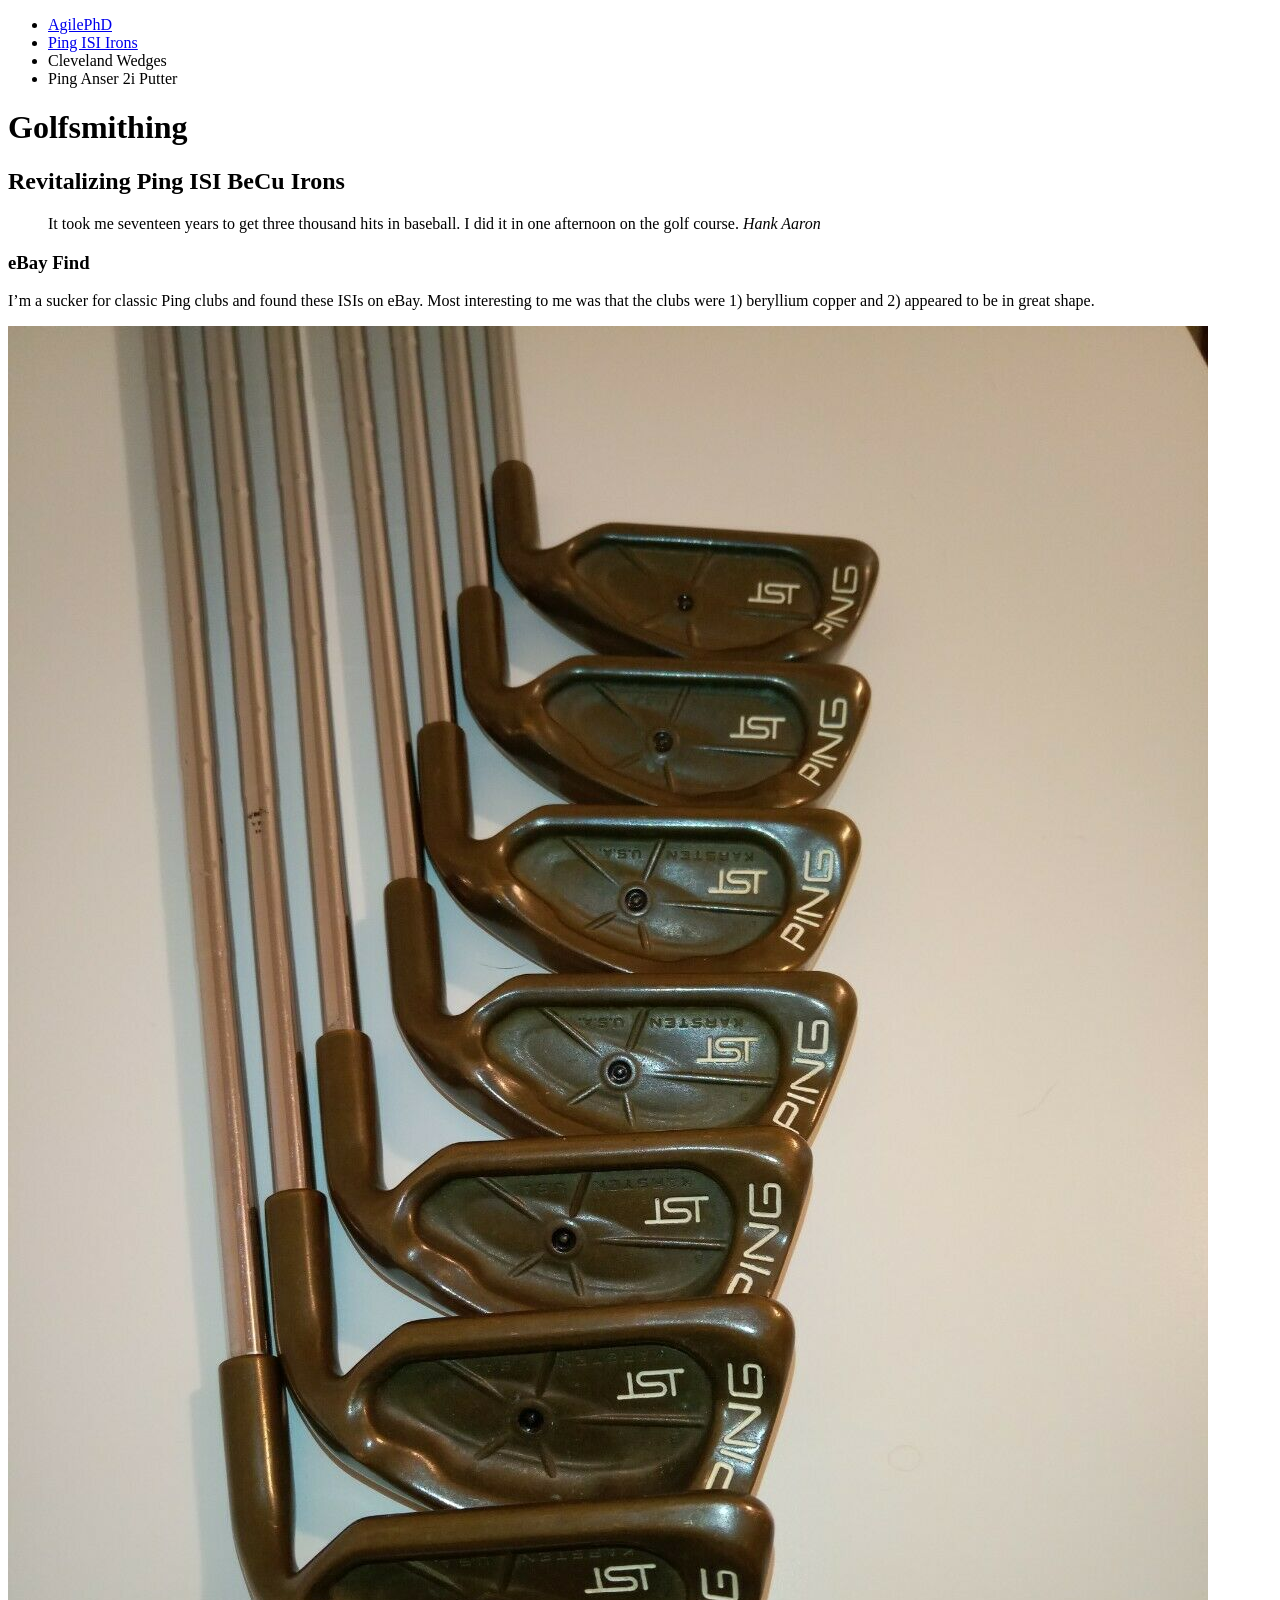
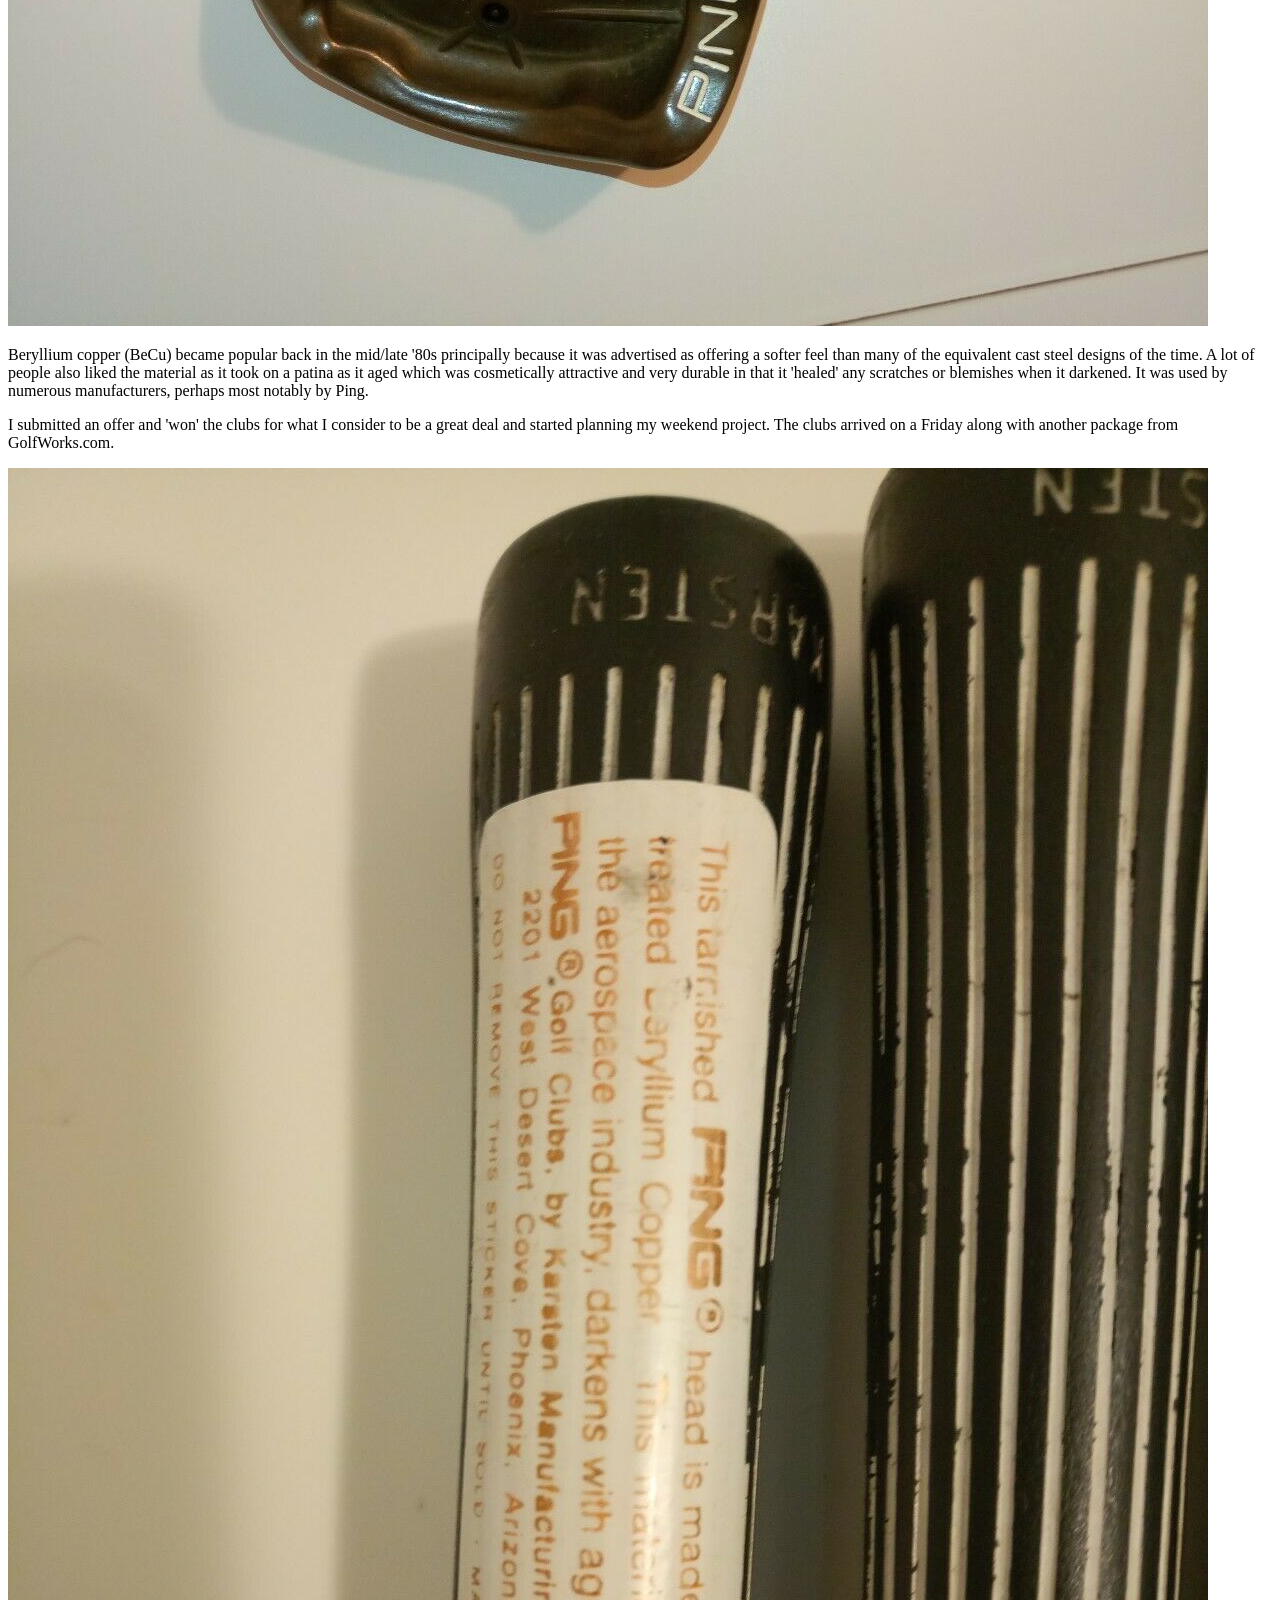
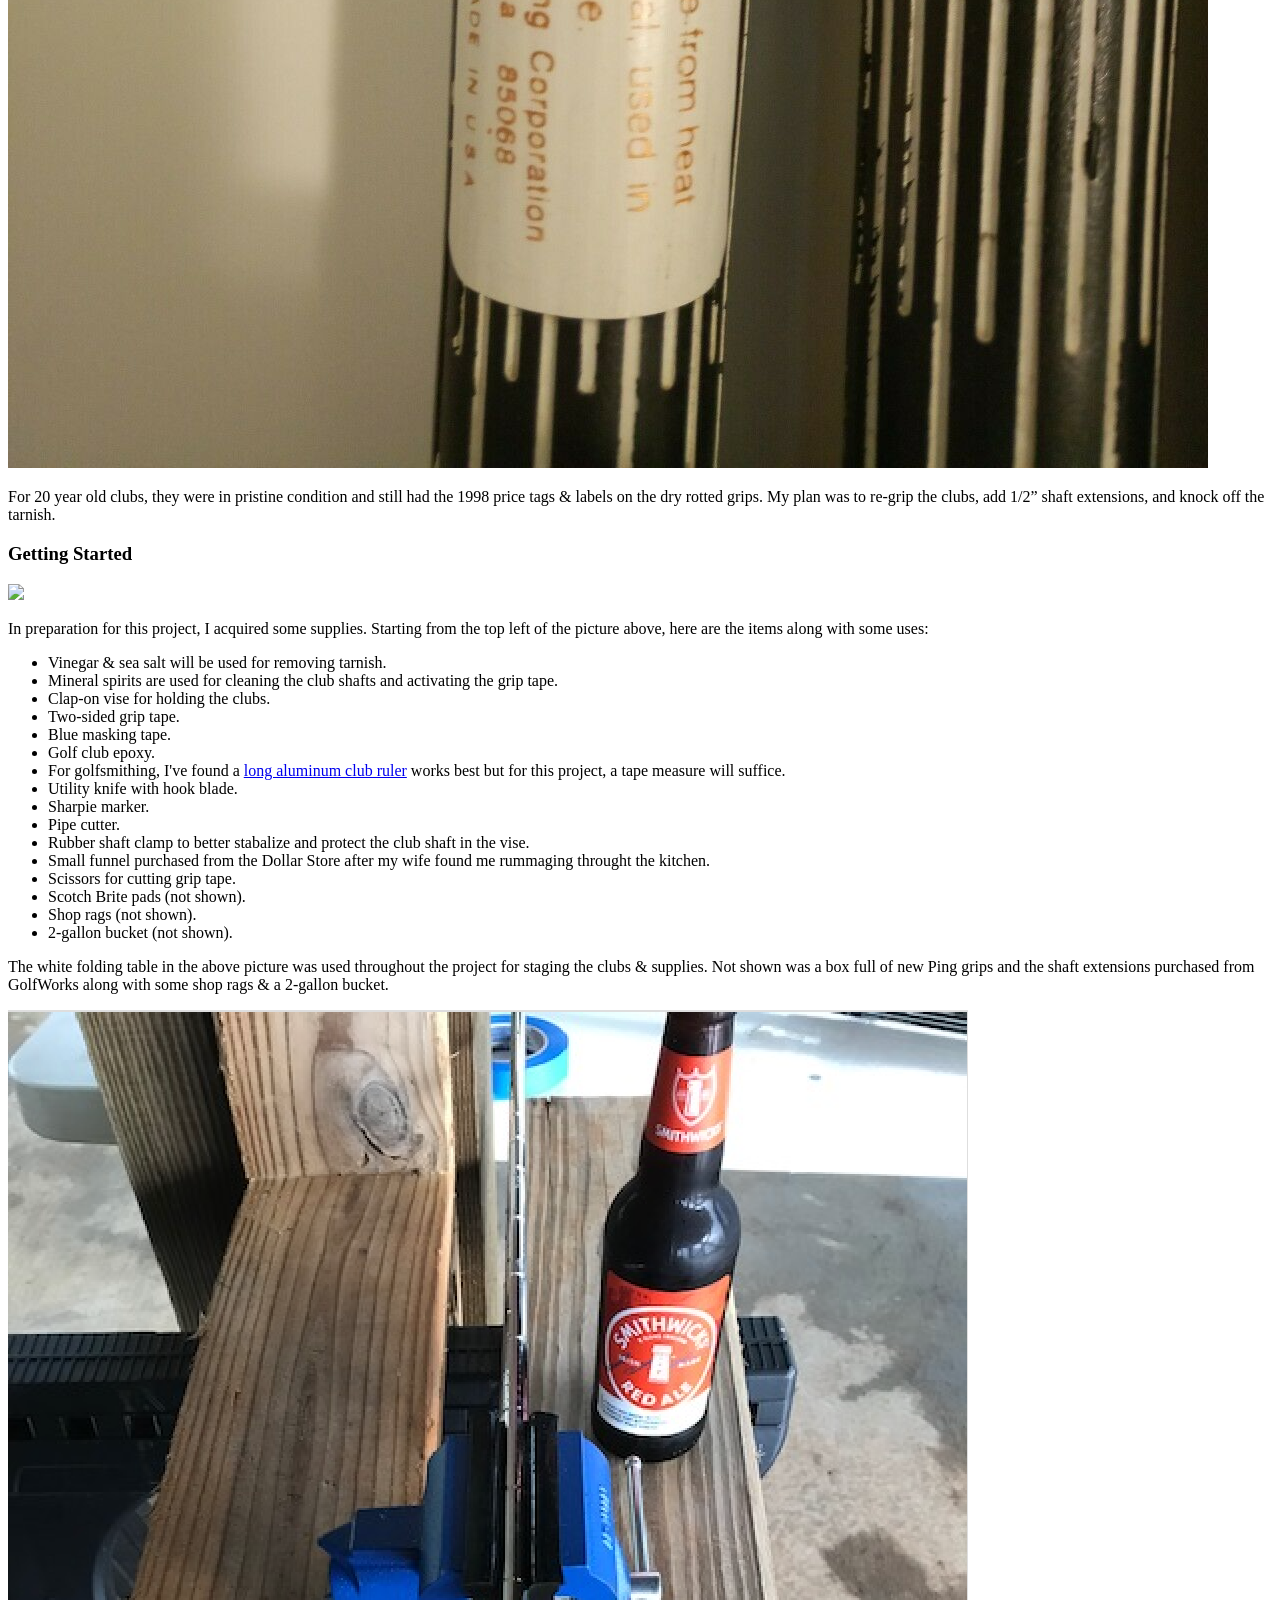
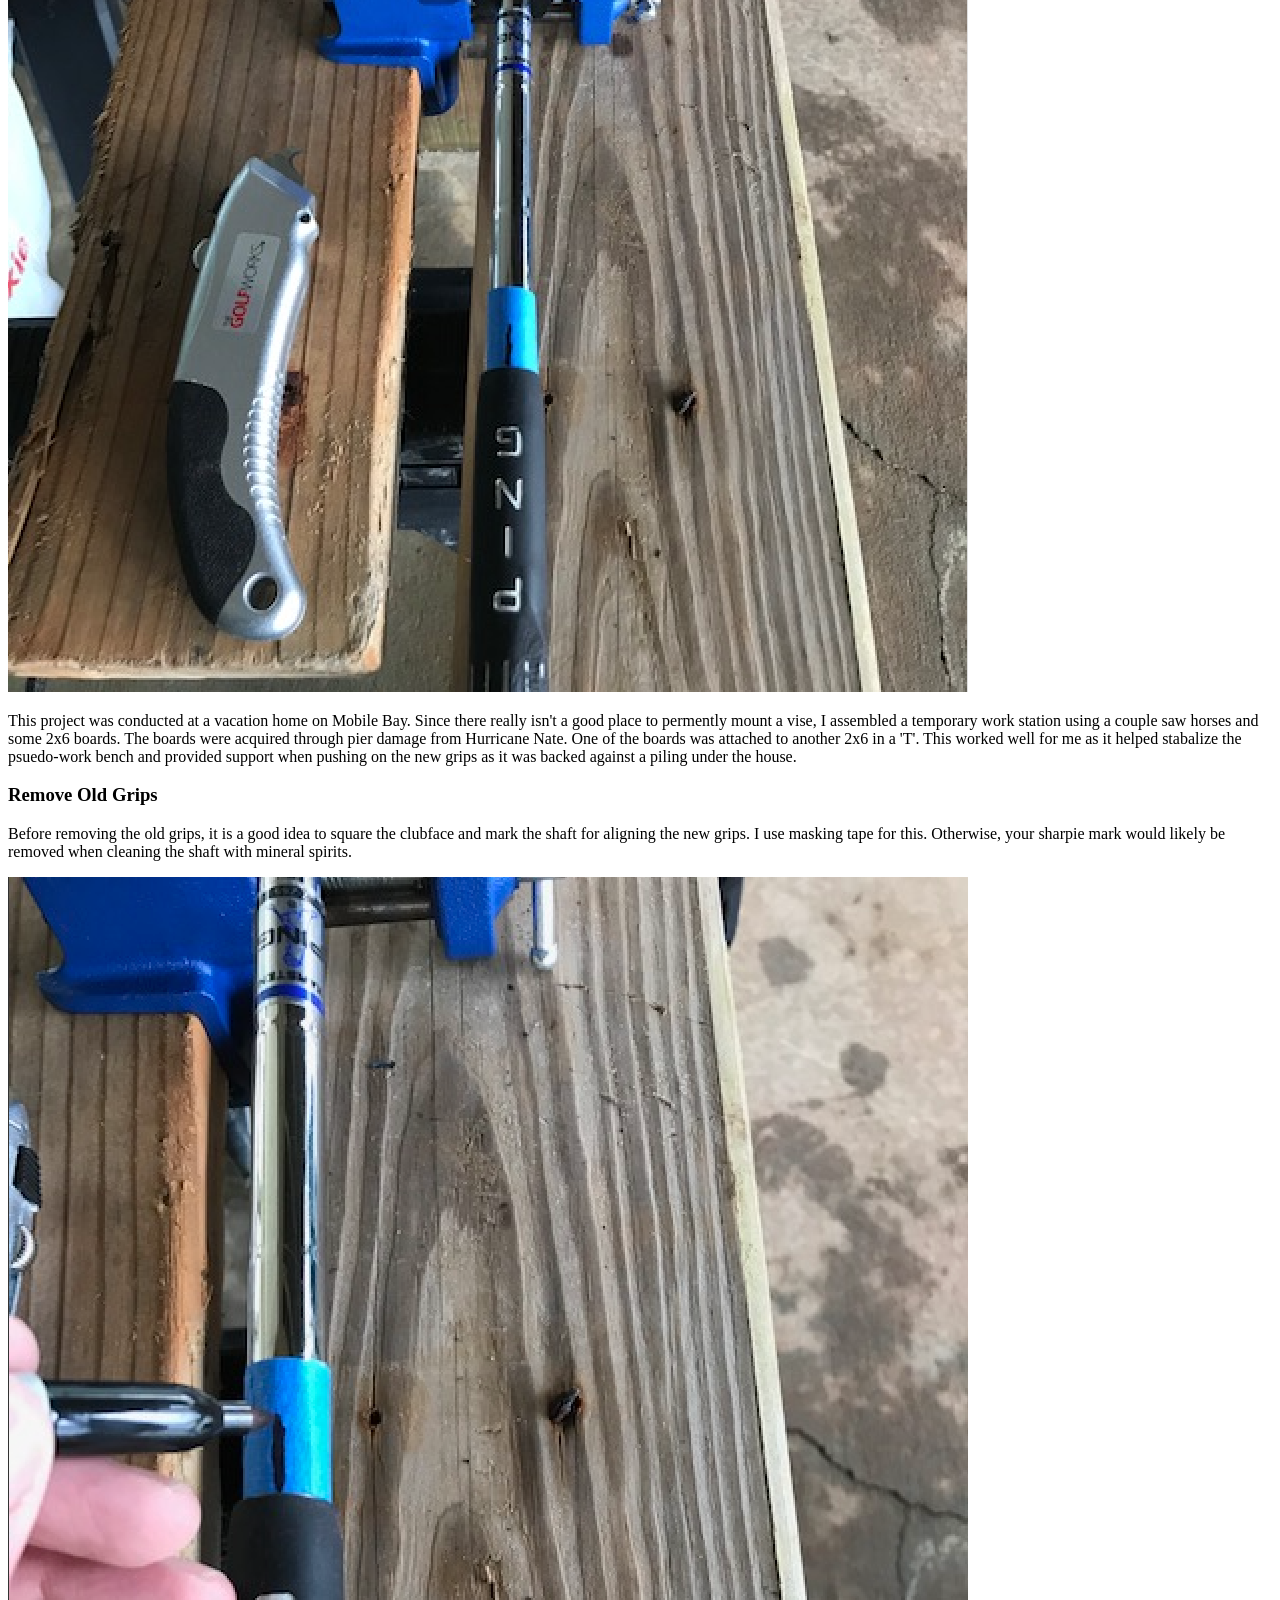
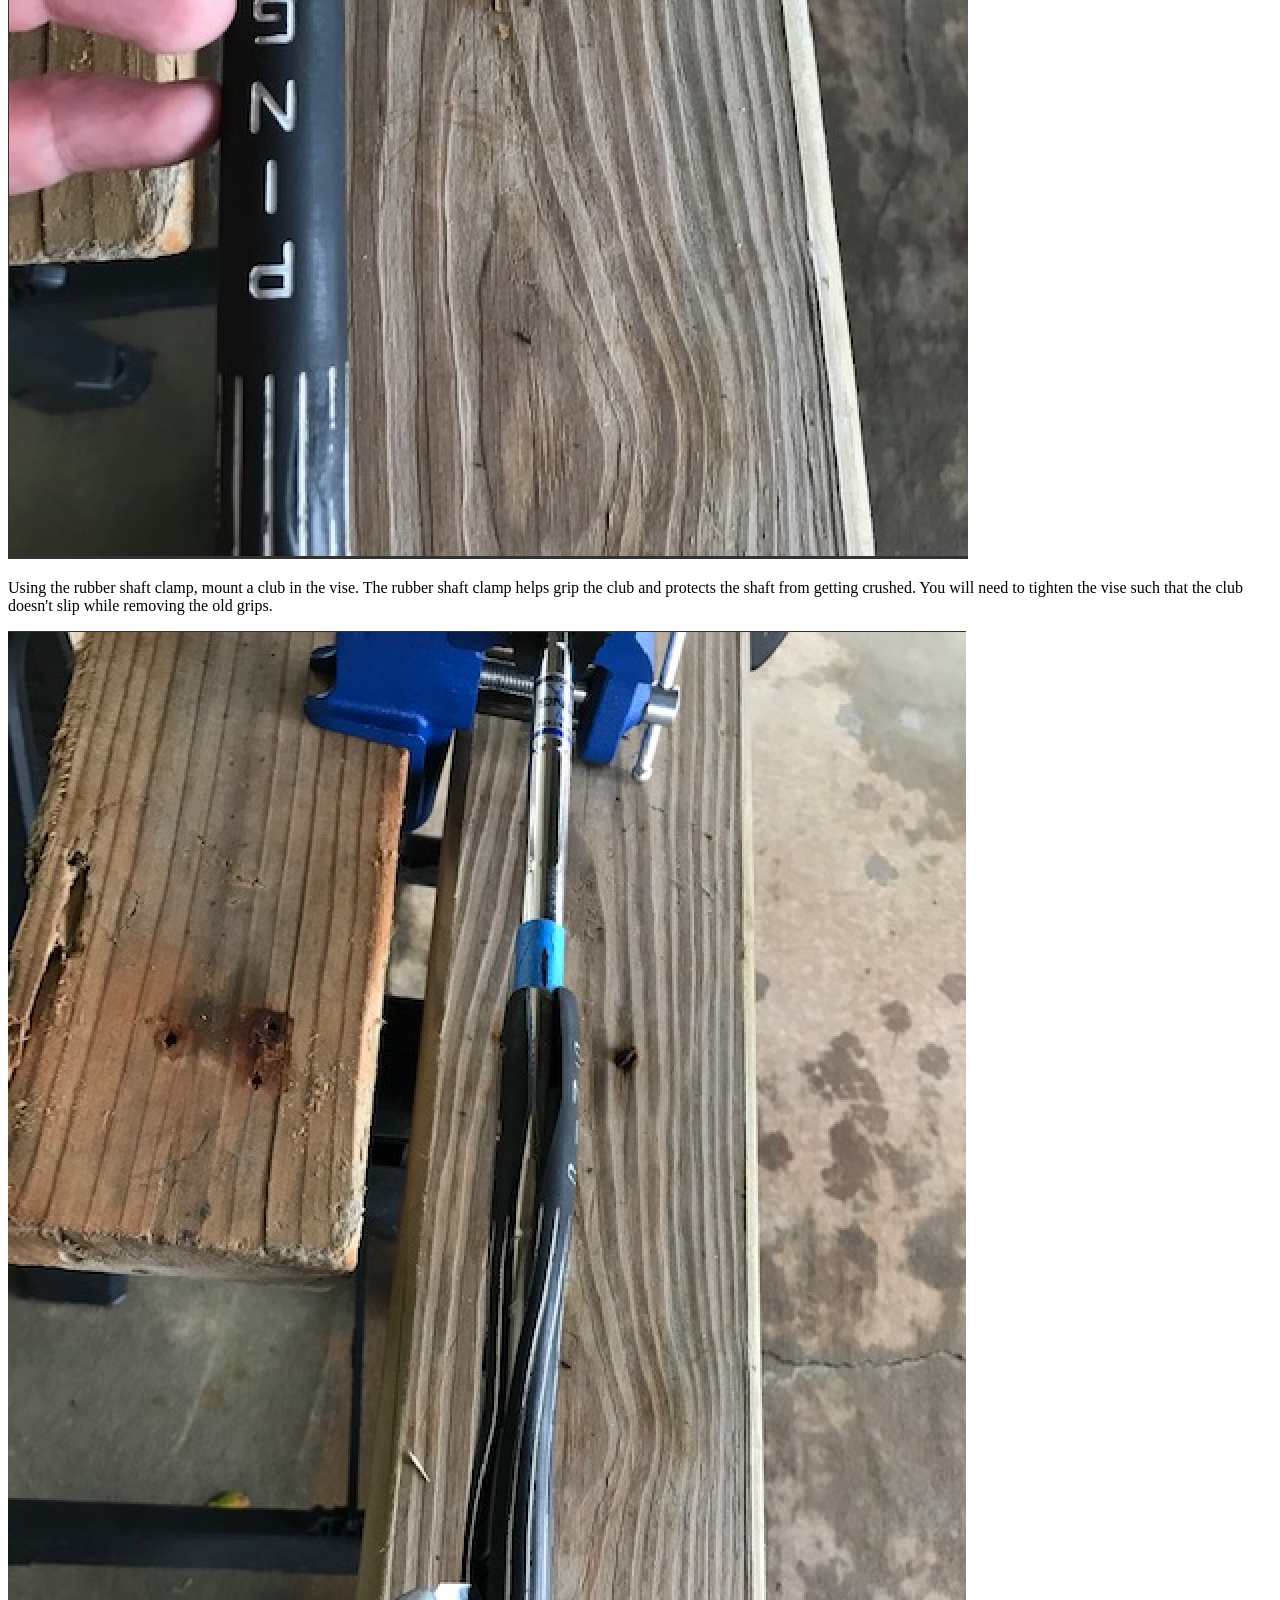
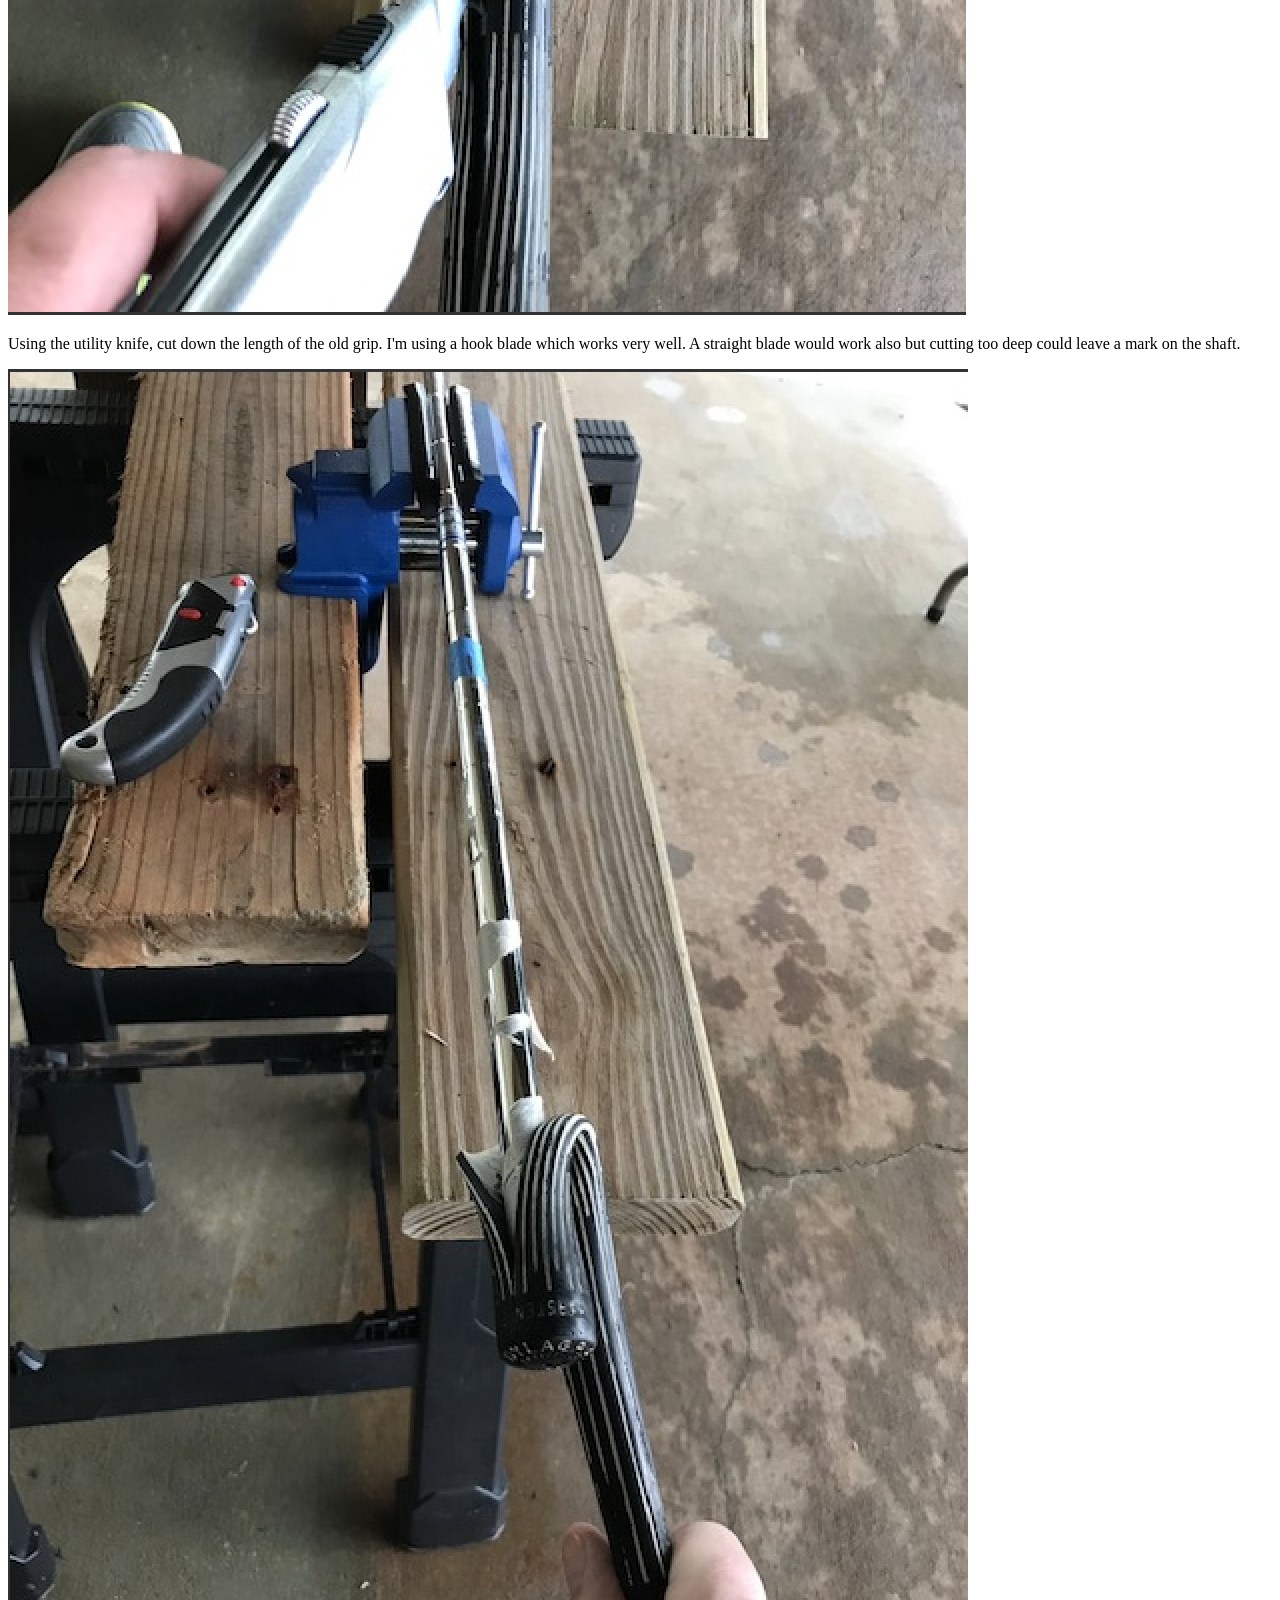
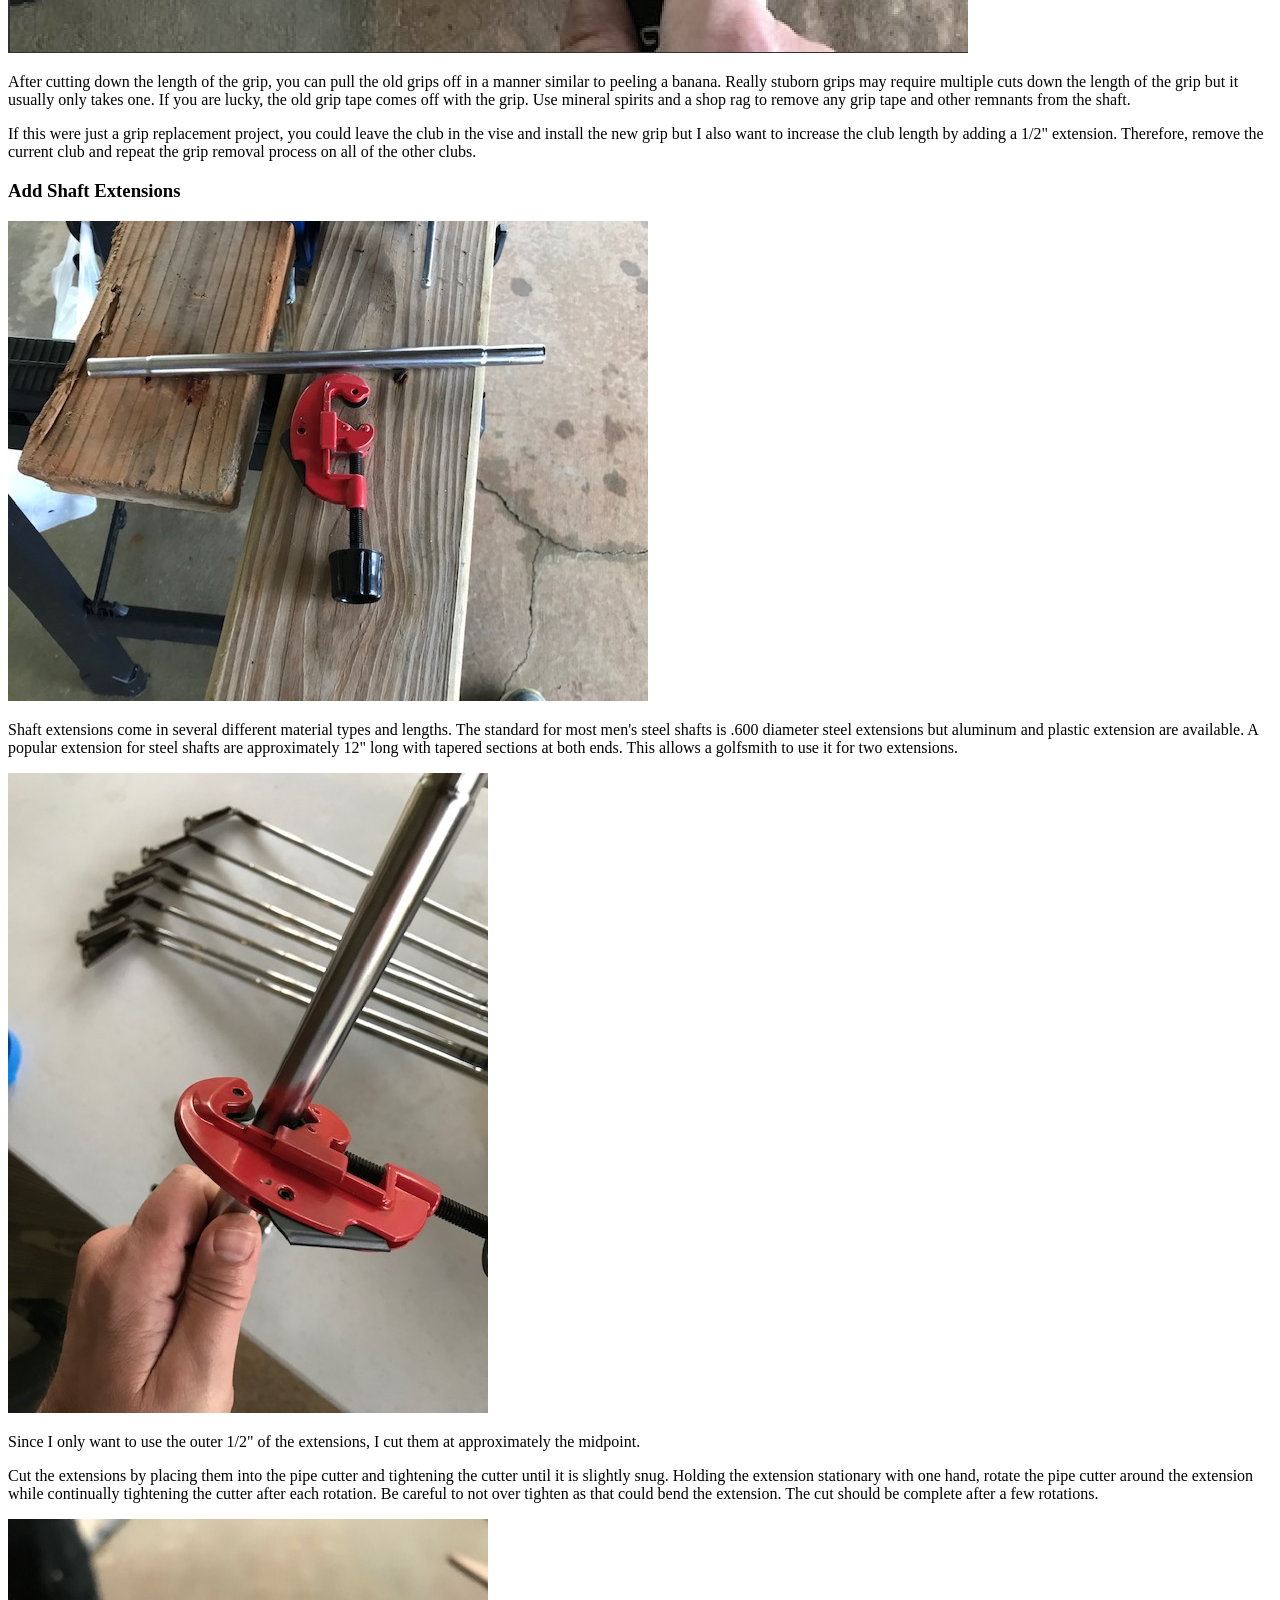
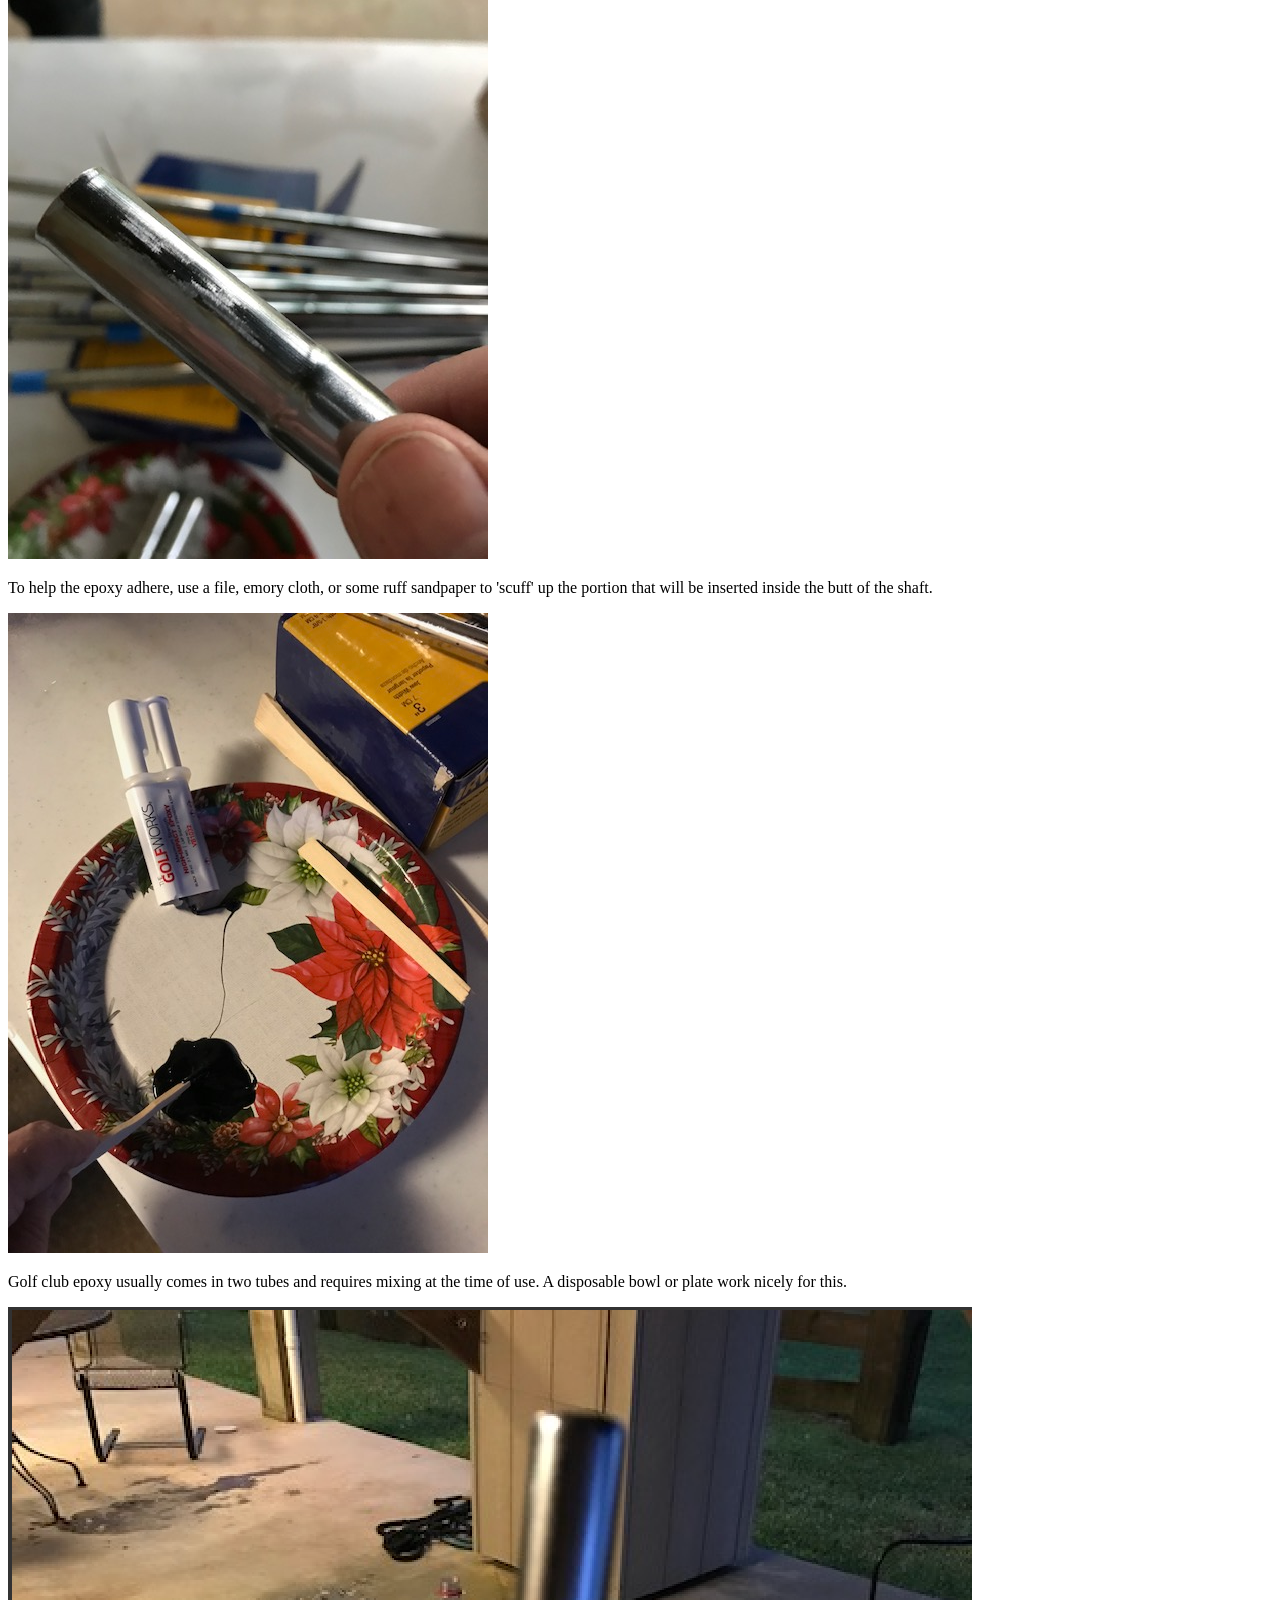
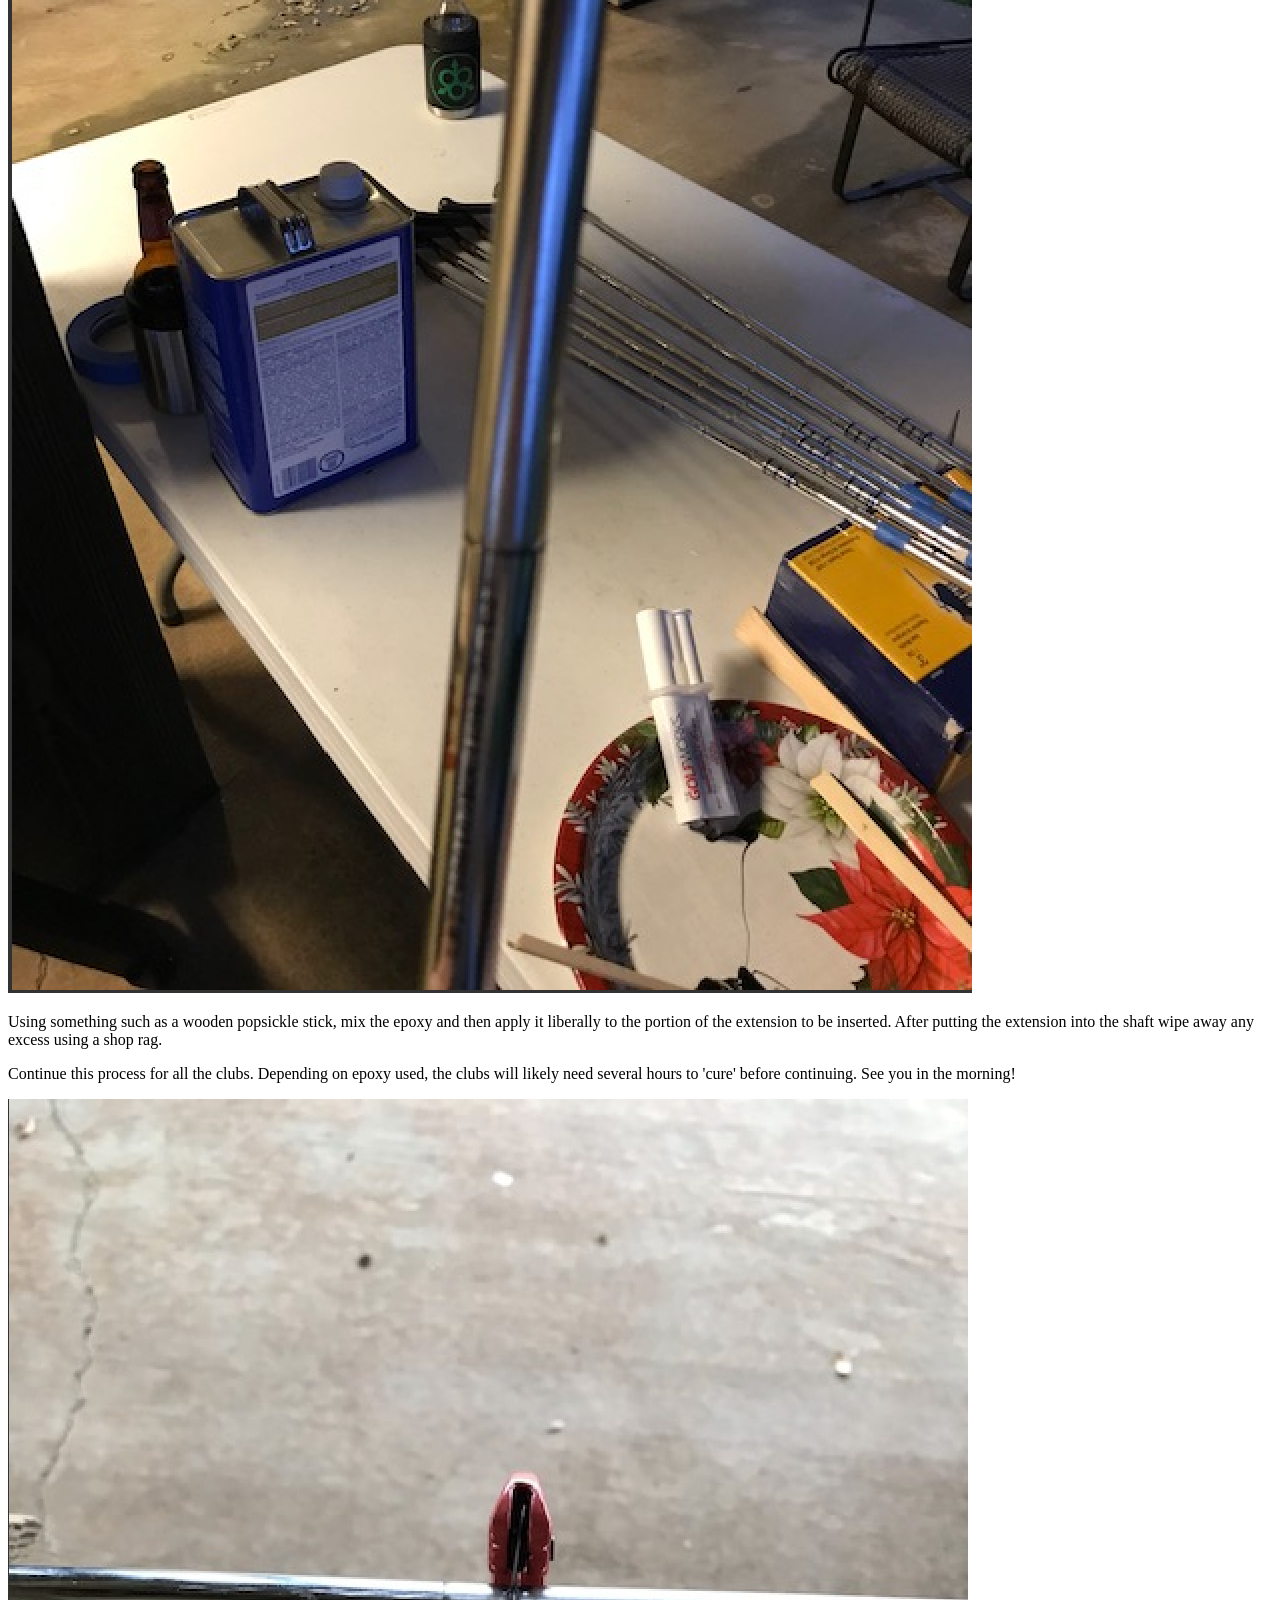
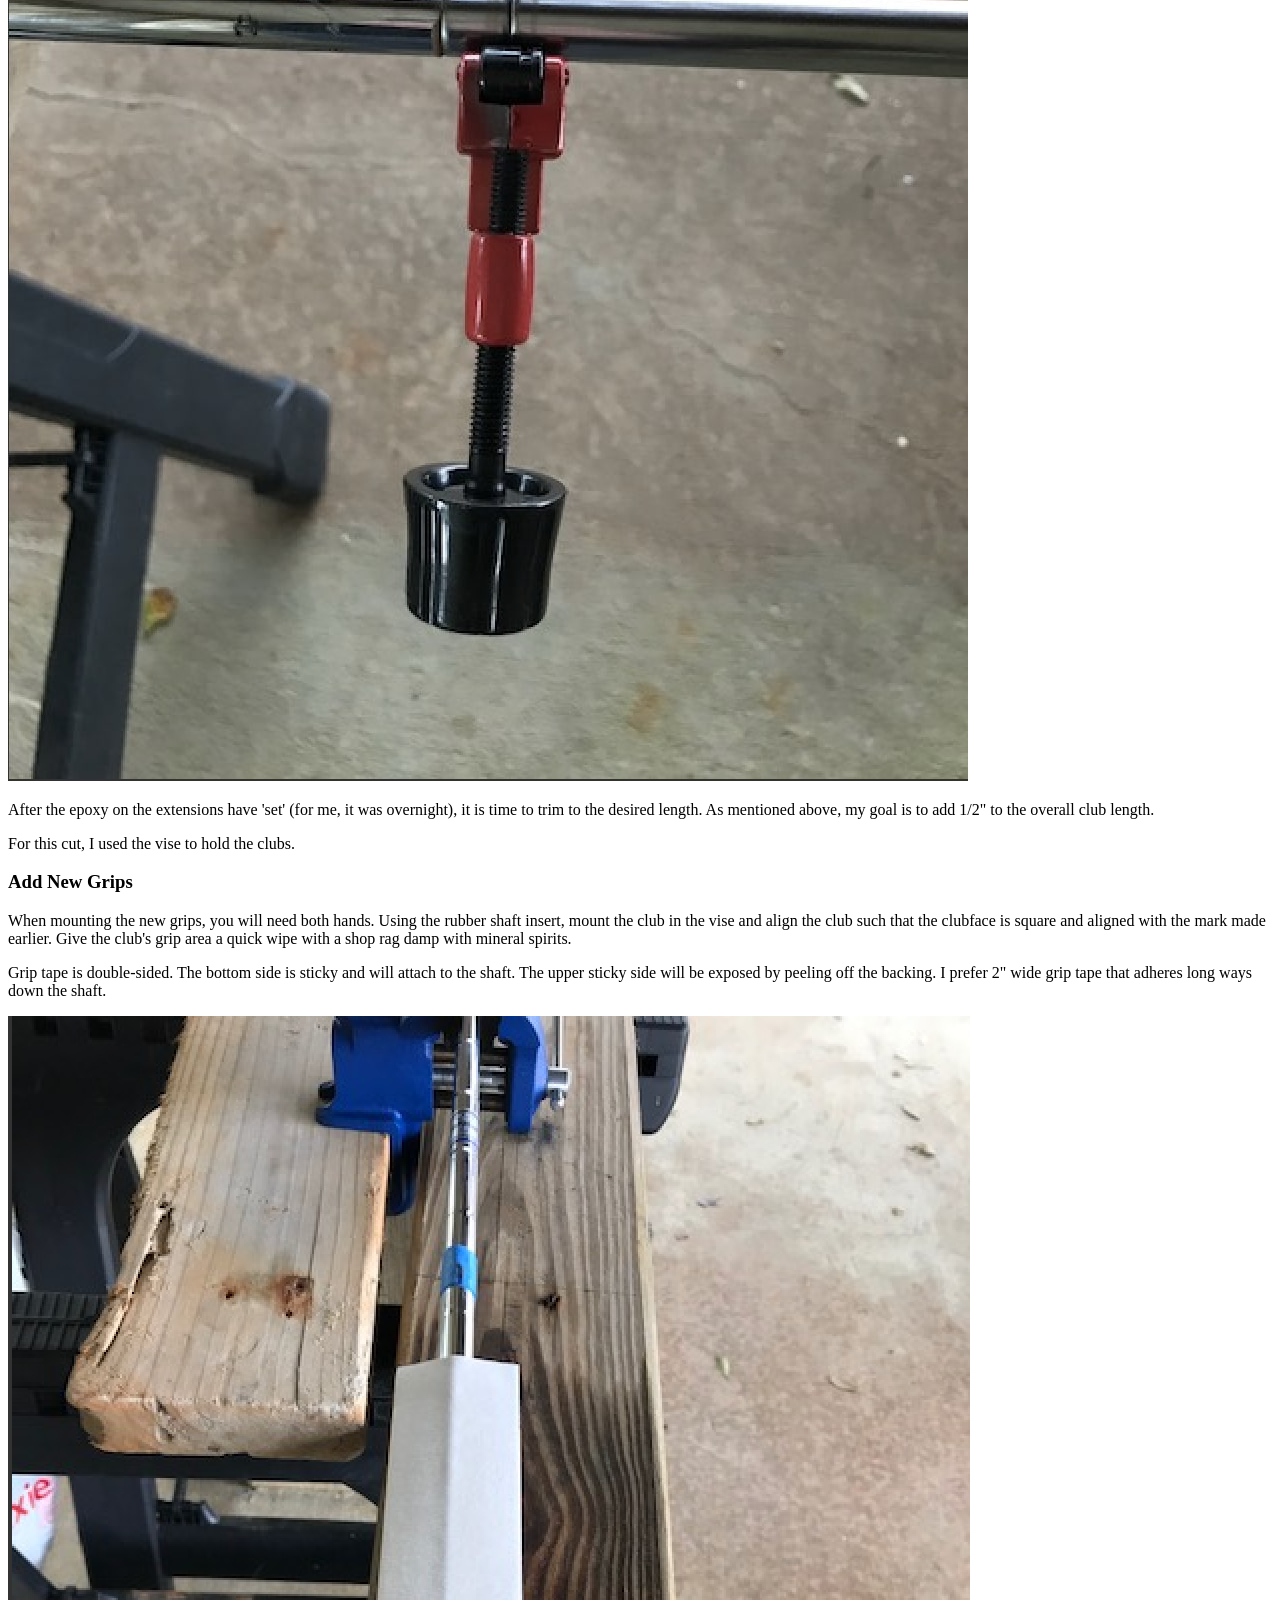
==== golfsmithing.html @ 1daeda94 "first commit" ====
<!doctype html>
<html class="no-js" lang="en">
  <head>
    <meta charset="utf-8" />
    <meta name="viewport" content="width=device-width, initial-scale=1.0" />
    <meta name="description" content="Tutorial about extending golf shaft length and regripping.">
    <meta name="keywords" content="classic Pings, Ping ISI, Ping BeCu, golfsmithing, regripping, golf shaft extension">
    <title>AgilePhD | Golfsmithing</title>
    <link rel="stylesheet" href="styles/main.css">
    <link rel="stylesheet" href="http://dhbhdrzi4tiry.cloudfront.net/cdn/sites/foundation.min.css">
  </head>
  <body>

    <!-- Start Top Bar -->
    <div class="top-bar">
      <div class="top-bar-left">
        <ul class="menu">
          <li class="menu-text"><a href="index.html">AgilePhD</a></li>
          <li><a href="#">Ping ISI Irons</a></li>
          <li><a data-open="soonModal">Cleveland Wedges</a></li>
          <li><a data-open="soonModal">Ping Anser 2i Putter</a></li>
        </ul>
      </div>
    </div>
    <!-- End Top Bar -->

    <div class="callout large primary">
      <div class="row column text-center">
        <h1>Golfsmithing</h1>
        <h2 class="subheader">Revitalizing Ping ISI BeCu Irons</h2>
      </div>
    </div>

    <div class="row medium-8 large-7 columns">
      <blockquote>
        It took me seventeen years to get three thousand hits
        in baseball. I did it in one afternoon on the golf course.
        <cite>Hank Aaron</cite>
      </blockquote>
    </div>

    <!-- We can now combine rows and columns when there's only one column in that row -->
    <div class="row medium-8 large-7 columns">
      <div class="blog-post">
        <h3>eBay Find</h3>
        <p>
          I’m a sucker for classic Ping clubs and found these ISIs on eBay.
          Most interesting to me was that the clubs were 1) beryllium copper
          and 2) appeared to be in great shape.
        </p>
        <img class="thumbnail" src="images/golf_8000.jpg" >
        <p>
          Beryllium copper (BeCu) became popular back in the mid/late '80s principally because
          it was advertised as offering a softer feel than many of the
          equivalent cast steel designs of the time. A lot of people also
          liked the material as it took on a patina as it aged which was
          cosmetically attractive and very durable in that it 'healed' any
          scratches or blemishes when it darkened. It was used by numerous
          manufacturers, perhaps most notably by Ping.
        </p>
        <p>
          I submitted an offer and 'won' the clubs for what I consider to be a great deal and started
          planning my weekend project.  The clubs arrived on a Friday along
          with another package from GolfWorks.com.
        </p>
        <img class="thumbnail" src="images/golf_8001.jpg" >
        <p>
          For 20 year old clubs, they were in pristine condition and still had
          the 1998 price tags & labels on the dry rotted grips. My plan was to
          re-grip the clubs, add 1/2” shaft extensions, and knock off the tarnish.
        </p>
        <!-- <div class="callout">
          <ul class="menu simple">
            <li><a href="#">Author: Mike Mikers</a></li>
            <li><a href="#">Comments: 3</a></li>
          </ul>
        </div> -->
      </div>

      <div class="blog-post">
        <h3>Getting Started</h3>
        <img class="thumbnail" src="images/golf_8233.png" >
        <p>In preparation for this project, I acquired some supplies.
          Starting from the top left of the picture above, here are the items
          along with some uses:
          <ul>
            <li>Vinegar & sea salt will be used for removing tarnish. </li>
            <li>Mineral spirits are used for cleaning the club shafts and activating the grip tape.</li>
            <li>Clap-on vise for holding the clubs.</li>
            <li>Two-sided grip tape.</li>
            <li>Blue masking tape.</li>
            <li>Golf club epoxy.</li>
            <li>For golfsmithing, I've found a <a href="https://www.golfworks.com/the-golfworks-48-aluminum-golf-club-ruler/p/rul48/">long aluminum club ruler</a>
            works best but for this project, a tape measure will suffice.</li>
            <li>Utility knife with hook blade.</li>
            <li>Sharpie marker.</li>
            <li>Pipe cutter.</li>
            <li>Rubber shaft clamp to better stabalize and protect the club shaft in the vise.</li>
            <li>Small funnel purchased from the Dollar Store after my wife found me rummaging throught the kitchen.</li>
            <li>Scissors for cutting grip tape.</li>
            <li>Scotch Brite pads (not shown).</li>
            <li>Shop rags (not shown).</li>
            <li>2-gallon bucket (not shown).</li>
          </ul>
        </p>
        <p>
          The white folding table in the above picture was used throughout the project
          for staging the clubs & supplies.  Not shown was
          a box full of new Ping grips and the shaft extensions purchased from GolfWorks
          along with some shop rags & a 2-gallon bucket.
        </p>
        <img class="thumbnail" src="images/golf_8171.png" >
        <p>
          This project was conducted at a vacation home on Mobile Bay.
          Since there really isn't a good place to permently mount a vise,
          I assembled a temporary work station using a couple saw horses and some 2x6 boards.
          The boards were acquired through pier damage from Hurricane Nate.
          One of the boards was attached to another 2x6 in a 'T'.  This worked well
          for me as it helped stabalize the psuedo-work bench and provided support
          when pushing on the new grips as it was backed against a piling under the house.
        </p>
      </div>

      <div class="blog-post">
        <h3>Remove Old Grips</h3>
        <p>
          Before removing the old grips, it is a good idea to square the clubface and mark the shaft
          for aligning the new grips.  I use masking tape for this.  Otherwise,
          your sharpie mark would likely be removed when cleaning the shaft
          with mineral spirits.
        </p>
        <img class="thumbnail" src="images/golf_8174.png" >
        <p>
          Using the rubber shaft clamp, mount a club in the vise.  The rubber shaft clamp
          helps grip the club and protects the shaft from getting crushed.  You will
          need to tighten the vise such that the club doesn't slip while removing the old grips.
        </p>
        <img class="thumbnail" src="images/golf_8175.png" >
        <p>
          Using the utility knife, cut down the length of the old grip.  I'm using a
          hook blade which works very well. A straight blade would work also but cutting
          too deep could leave a mark on the shaft.
        </p>
        <img class="thumbnail" src="images/golf_8177.jpg" >
        <p>
          After cutting down the length of the grip, you can pull the old grips off in a
          manner similar to peeling a banana.  Really stuborn grips may require multiple
          cuts down the length of the grip but it usually only takes one.  If you are lucky,
          the old grip tape comes off with the grip.  Use mineral spirits and a shop rag
          to remove any grip tape and other remnants from the shaft.
        </p>
        <p>
          If this were just a grip replacement project, you could leave the club in the vise
          and install the new grip but I also want to increase the club length by adding a
          1/2" extension.  Therefore, remove the current club and repeat the grip removal
          process on all of the other clubs.
        </p>
      </div>

      <div class="blog-post">
        <h3>Add Shaft Extensions</h3>
        <img class="thumbnail" src="images/golf_8181.jpg" >
        <p>
          Shaft extensions come in several different material types and lengths.
          The standard for most men's steel shafts is .600 diameter steel extensions but
          aluminum and plastic extension are available.  A popular
          extension for steel shafts are approximately 12" long with tapered sections at both
          ends.  This allows a golfsmith to use it for two extensions.
        </p>
        <img class="thumbnail" src="images/golf_8182.jpg" >
        <p>
          Since I only want to use the outer 1/2" of the extensions, I cut them at
          approximately the midpoint.
        </p>
        <p>
          Cut the extensions by placing them into the pipe cutter and tightening
          the cutter until it is slightly snug.  Holding the extension stationary
          with one hand, rotate the pipe cutter around the extension while continually
          tightening the cutter after each rotation.  Be careful to not over tighten
          as that could bend the extension.  The cut should be complete after a few
          rotations.
        </p>
        <img class="thumbnail" src="images/golf_8184.jpg" >
        <p>
          To help the epoxy adhere, use a file, emory cloth, or
          some ruff sandpaper to 'scuff' up the portion that will be inserted inside
          the butt of the shaft.
        </p>
        <img class="thumbnail" src="images/golf_8187.jpg" >
        <p>
          Golf club epoxy usually comes in two tubes and requires mixing at the time
          of use.  A disposable bowl or plate work nicely for this.
        </p>
        <img class="thumbnail" src="images/golf_8189.png" >
        <p>
          Using something such as a wooden popsickle stick, mix the epoxy and then
          apply it liberally to the portion of the extension to be inserted.  After
          putting the extension into the shaft wipe away any excess using a shop rag.
        </p>
        <p>
          Continue this process for all the clubs.  Depending on epoxy used, the clubs
          will likely need several hours to 'cure' before continuing.  See you in the morning!
        </p>
        <img class="thumbnail" src="images/golf_8190.jpg" >
        <p>
          After the epoxy on the extensions have 'set' (for me, it was overnight), it is
          time to trim to the desired length.  As mentioned above, my goal is to add 1/2"
          to the overall club length.
        </p>
        <p>
          For this cut, I used the vise to hold the clubs.
        </p>
      </div>

      <div class="blog-post">
        <h3>Add New Grips</h3>
        <p>
          When mounting the new grips, you will need both hands.
          Using the rubber shaft insert, mount the club in the vise and
          align the club such that the clubface is square and aligned with
          the mark made earlier.  Give the club's grip area a quick wipe with
          a shop rag damp with mineral spirits.
        </p>
        <p>
          Grip tape is double-sided.  The bottom side is sticky and will attach
          to the shaft.  The upper sticky side will be exposed by peeling off the
          backing.  I prefer 2" wide grip tape that adheres long ways down the shaft.
        </p>
        <img class="thumbnail" src="images/golf_8201.png" >
        <p>
          Cut a strip of grip tape that is slightly shorter than your grips.  For me,
          that is 10".  Place the strip on the shaft such that approximately 1/8"
          overlaps the end.  I put the middle of the strip on top of the shaft and wrap
          the tape around.
        </p>
        <img class="thumbnail" src="images/golf_8202.png" >
        <p>
          Once the tape is wrapped around the shaft, peel off the backing to expose the
          sticky upper side.
        </p>
        <img class="thumbnail" src="images/golf_8203.png" >
        <p>
          Crimp down the portion overlaping the end of the club.  This will 1) protect
          your grip from any sharp edges of the club and 2) make it easier to get the grip
          started on the shaft.
        </p>
        <img class="thumbnail" src="images/golf_8204.png" >
        <p>
          Mineral spirits "activates" the grip tape for installation of the new grips.
          To apply the mineral spirits, use the funnel to pour a few ounces into one of the
          new grips while holding a finger over the small drain hole in the butt.  Remove
          the funnel, cover the big hole, and give the grip a little shake to coat the inside.
        </p>
        <img class="thumbnail" src="images/golf_8206.png" >
        <p>
          With mineral spirits still inside, hold the new grip over the shaft and dribble
          spirits over the length of the tape.  This will make the outer portion of the tape
          slippery for a minute or so.
        </p>
        <img class="thumbnail" src="images/golf_8208.png" >
        <p>
          Being mindful about alignment, start pushing the new grip onto the slippery shaft.
          Once the grip gets started, use a continuous push / pull motion to fully seat the
          grip. One hand forward pulling the grip and one hand near the
          butt pushing the grip.  Simply pulling might stretch
          the grip and cause the diameter to be thinner and only pushing
          could cause the opposite.  I'm installing oversize grips
          and want the size exactly as intended.
        </p>
        <img class="thumbnail" src="images/golf_8199.jpg" >
        <p>
          Look down the grip toward the clubface, and adjust the grip alignment
          such that it is square with, or parallel to, the clubface. You have about two
          minutes to make adjustments before the mineral spirits dry and the
          tape becomes too sticking.
        </p>
        <p>
          Repeat this process for all the clubs.
        </p>
      </div>

      <div class="blog-post">
        <h3>Remove Tarnish</h3>
        <p>
          As mentioned earlier, beryllium copper (BeCu) develops a brown
          patina.  I don't dislike the patina but want to make these clubs 'mine'
          and watch them turn from copper to brown as if I were the original owner.
        </p>
        <p>
          While many polishing compounds would work, my goal is to knock off
          the tarnish instead of making them shiny.  Additionally, I don't want
          to remove any of the original lettering or 'dot' marking from Ping.
          Some Internet research led me to try a mixture of sea salt and vinegar.
        </p>
        <img class="thumbnail" src="images/golf_8211.png" >
        <p>
          I don't know the exact ratio of my mixture but I poured enough salt to
          cover the bottom of a 2-gallon bucket and then added enough vinegar to cover
          the club heads.  I also used a club to mix the solution until all the salt
          had dissolved.
        </p>
        <img class="thumbnail" src="images/golf_8213.png" >
        <p>
          The clubs soaked in the solution for the length of time it took
          me to make and eat a sandwich, which was approximately 25 minutes.
        </p>
        <p>
          Each club head was given a light scrub using a Scotch Brite pad.
        </p>
        <img class="thumbnail" src="images/golf_8215.jpg" >
        <p>
          Not too shiny but more of how they would have looked in an Edwin Watts
          showroom circa 1998.
        </p>
        <img class="thumbnail" src="images/golf_8218.png" >
        <p>
          Rinse with water when you are finished and wipe dry with a towel or rag.
        </p>
        <img class="thumbnail" src="images/golf_8223.jpg" >
      </div>

      <div class="blog-post">
        <h3>Celebrate</h3>
        <p>
          I enjoy a good round of golf but probably had just as much fun
          refurbishing and customizing these clubs.  The end product looks
          great and I expect to keep the clubs for a lifetime.
        </p>
        <img class="thumbnail" src="images/golf_8230.jpg" >
        <p>
          The clubs swing great and now I just have to get one or more of my
          daughters into playing golf.
        </p>

        <p>
          Comments are welcome below or via email at <a href = "mailto:james.davisphd@gmail.com">james.davisphd@gmail.com</a>.
        </p>
        <p>
          Happy golfing!<br>
          - Dr. James Davis
        </p>
      </div>
      <div id="disqus_thread"></div>
    </div>

    <div class="reveal" id="soonModal" data-reveal>
      <h4>Coming Soon!</h4>

      <button class="close-button" data-close aria-label="Close modal" type="button">
        <span aria-hidden="true">&times;</span>
      </button>
    </div>

    <script src="https://code.jquery.com/jquery-2.1.4.min.js"></script>
    <script src="http://dhbhdrzi4tiry.cloudfront.net/cdn/sites/foundation.js"></script>
    <script>
      $(document).foundation();

      (function() { // DON'T EDIT BELOW THIS LINE
      var d = document, s = d.createElement('script');
      s.src = 'https://agilephd-com.disqus.com/embed.js';
      s.setAttribute('data-timestamp', +new Date());
      (d.head || d.body).appendChild(s);
      })();
    </script>
  </body>
</html>
---- styles/main.css ----
.agilephd {
  font-family: 'Montserrat', sans-serif;
  font-size: 1.5rem;
}

.pm_image {
  max-width: 75%;

}

.scrum {
  background-image: url("../images/scrum_picture_6.jpg");
  /* background-image:   url("https://s3.amazonaws.com/agilephd/scrum_picture_6.jpg"); */
  background-size:    cover;
  background-repeat:  no-repeat;
  background-position: center center;
  background-color:   #D8D8D8;
  color:              #A9A9A9;
  min-height:         500px;
/*  opacity:            .5;*/
}

.scrum_h1 {
/*  background-color:   #D3D3D3;*/
  color:              #FFF;
  text-shadow:        -1px 0 black, 0 1px black, 1px 0 black, 0 -1px black;
/*  opacity:            1;*/
}

.footer_img {
  max-width: 30px !important;
  max-height: 30px !important;
}
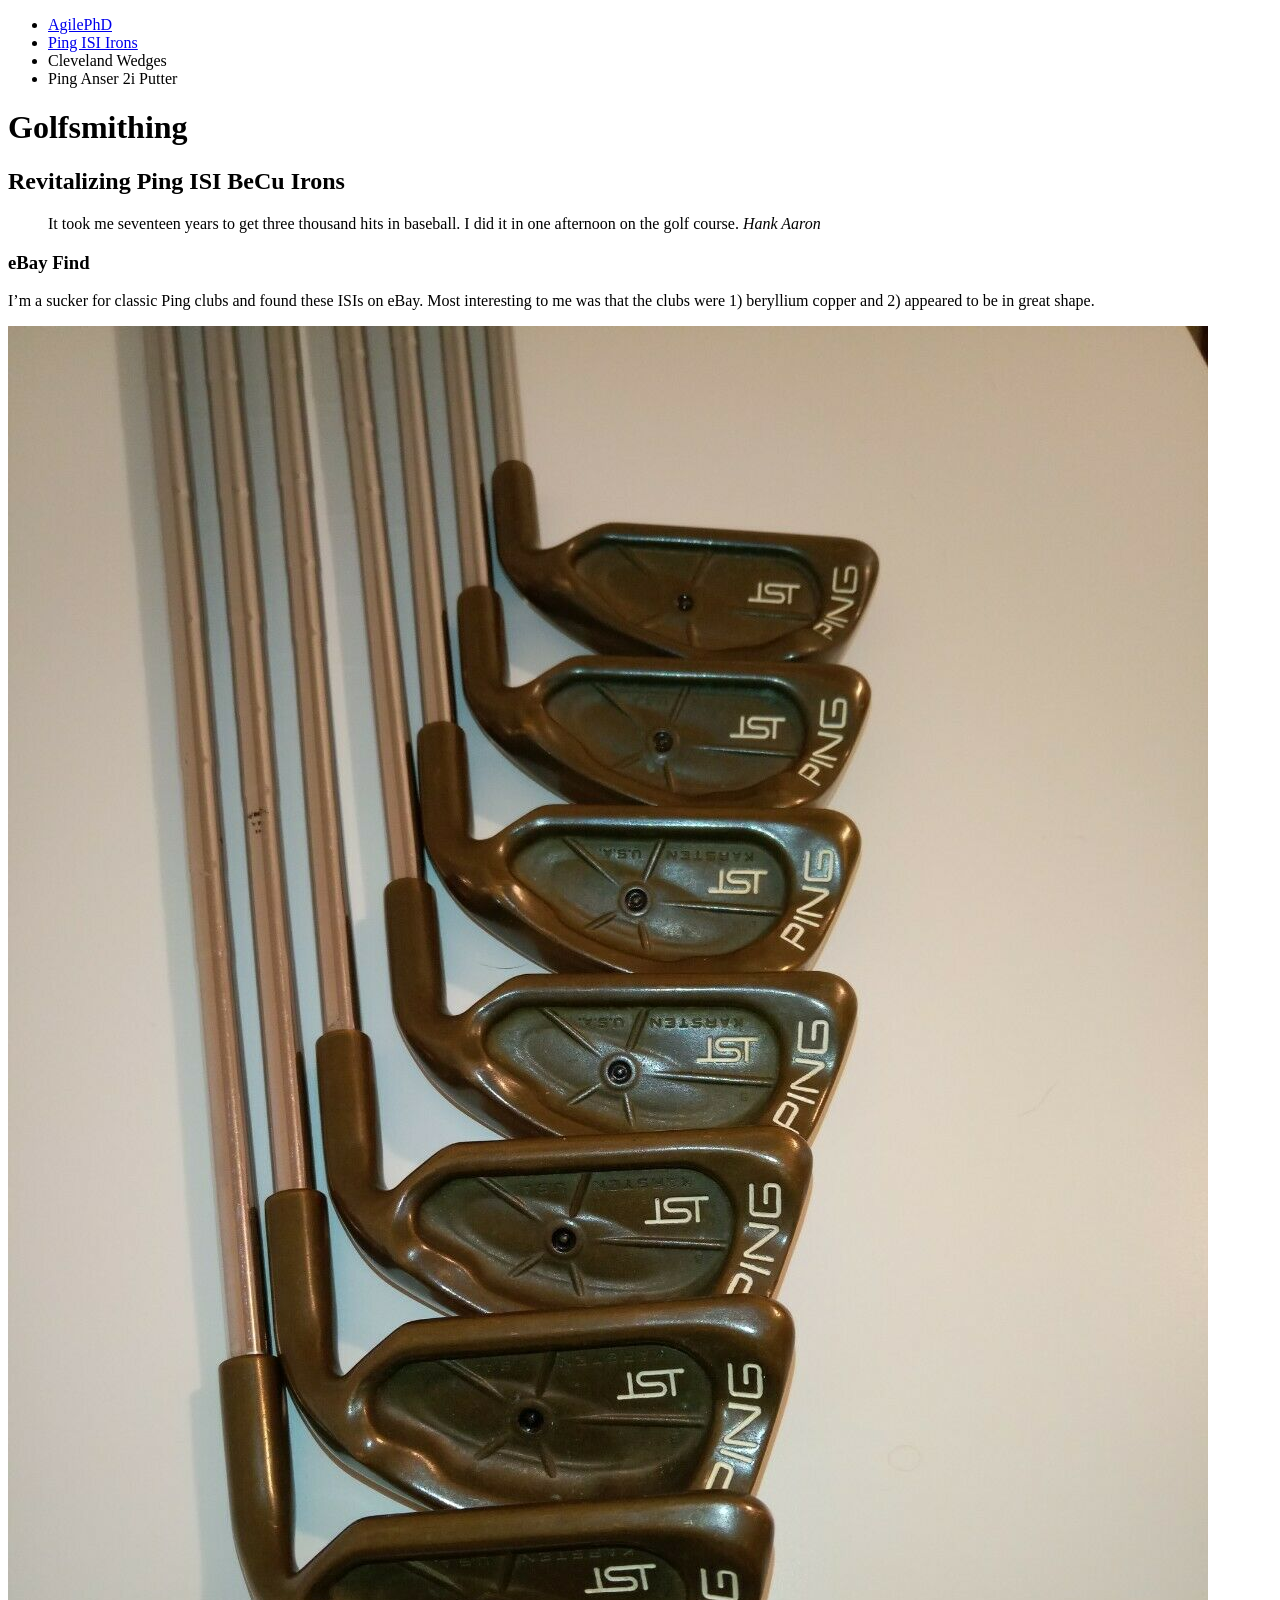
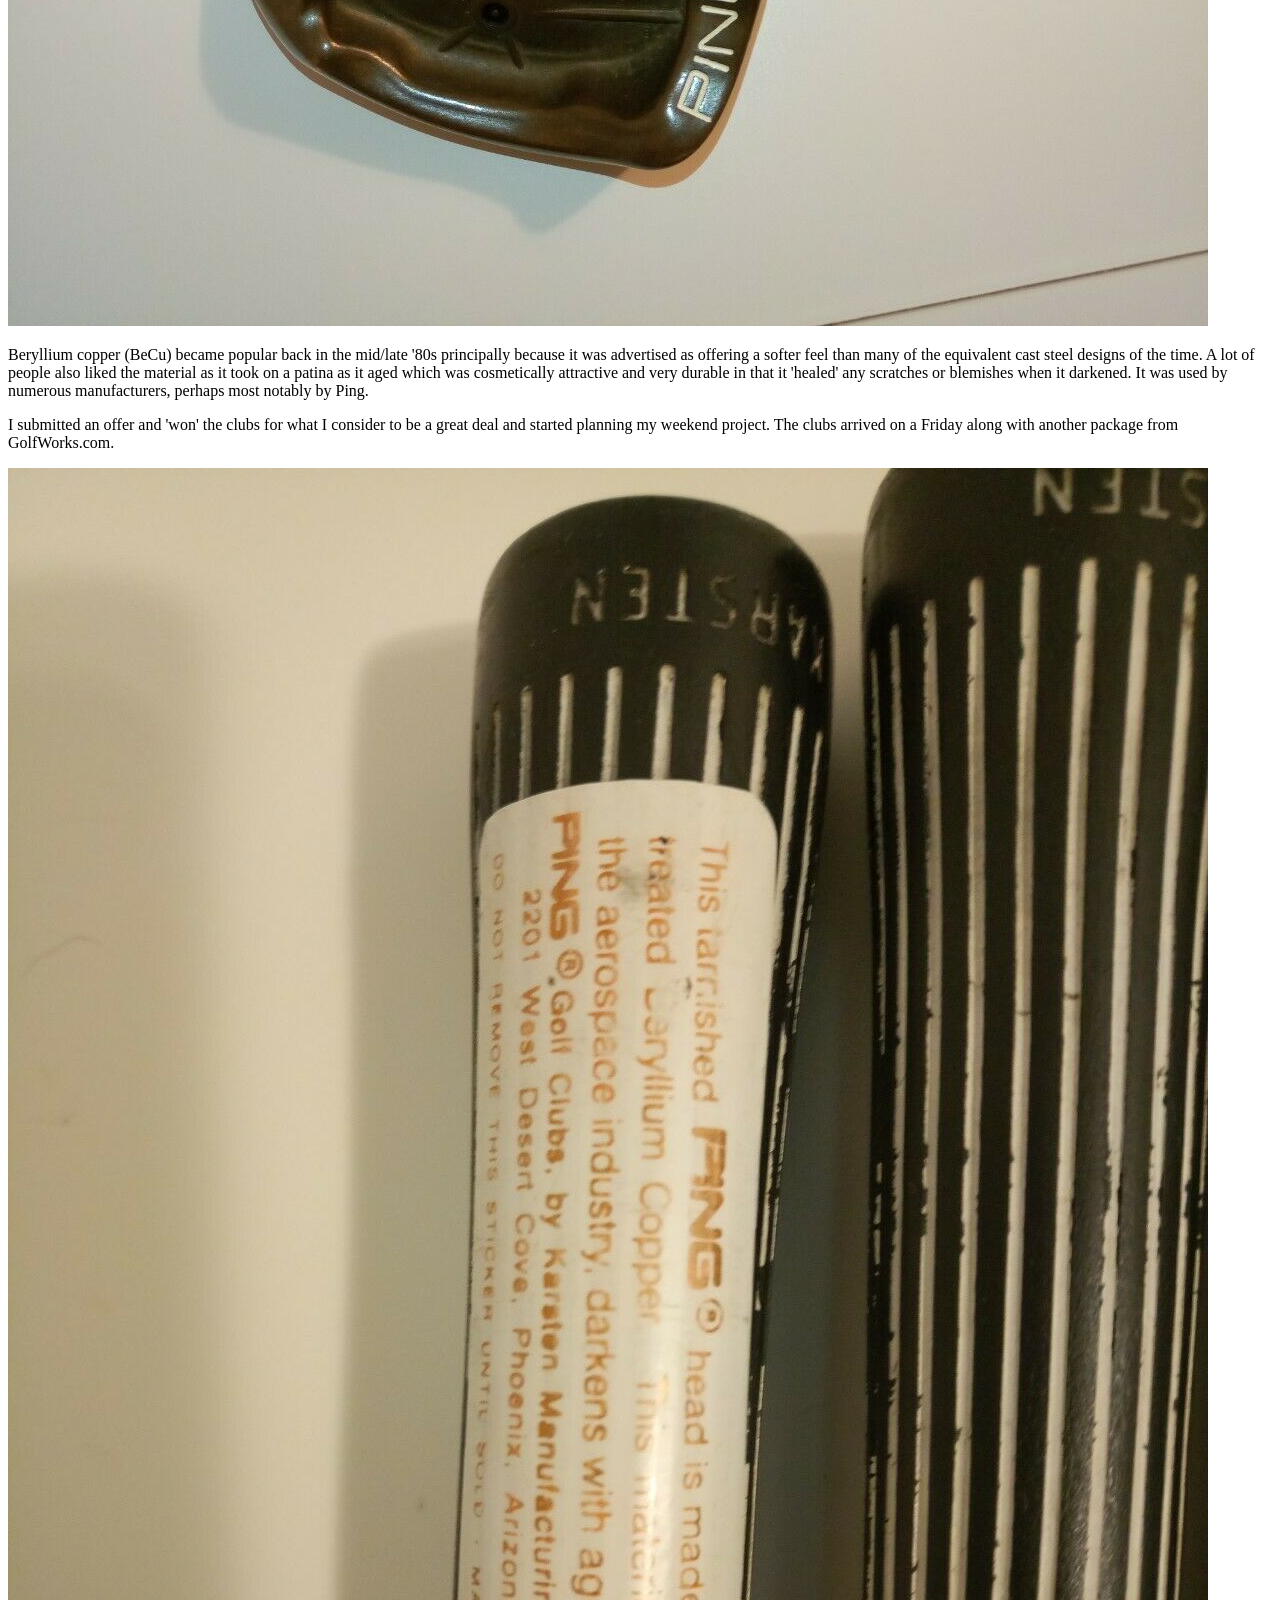
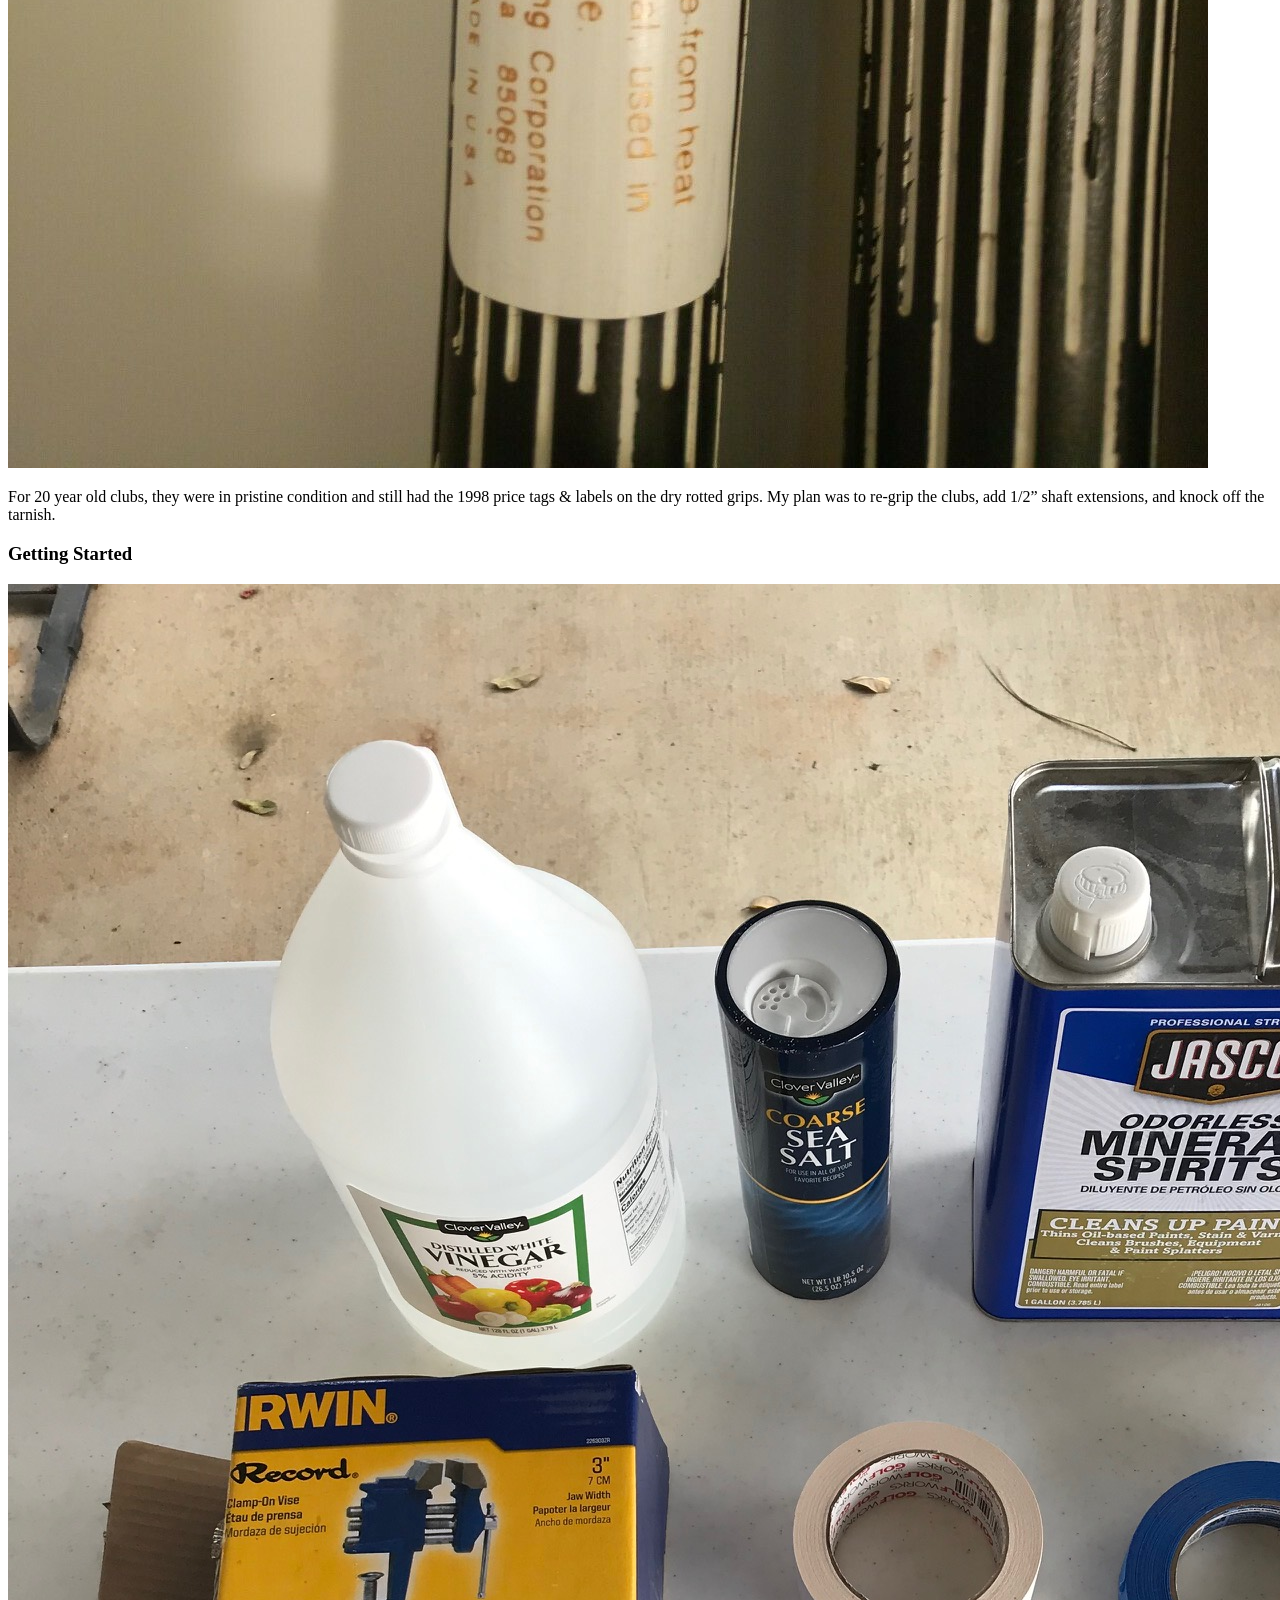
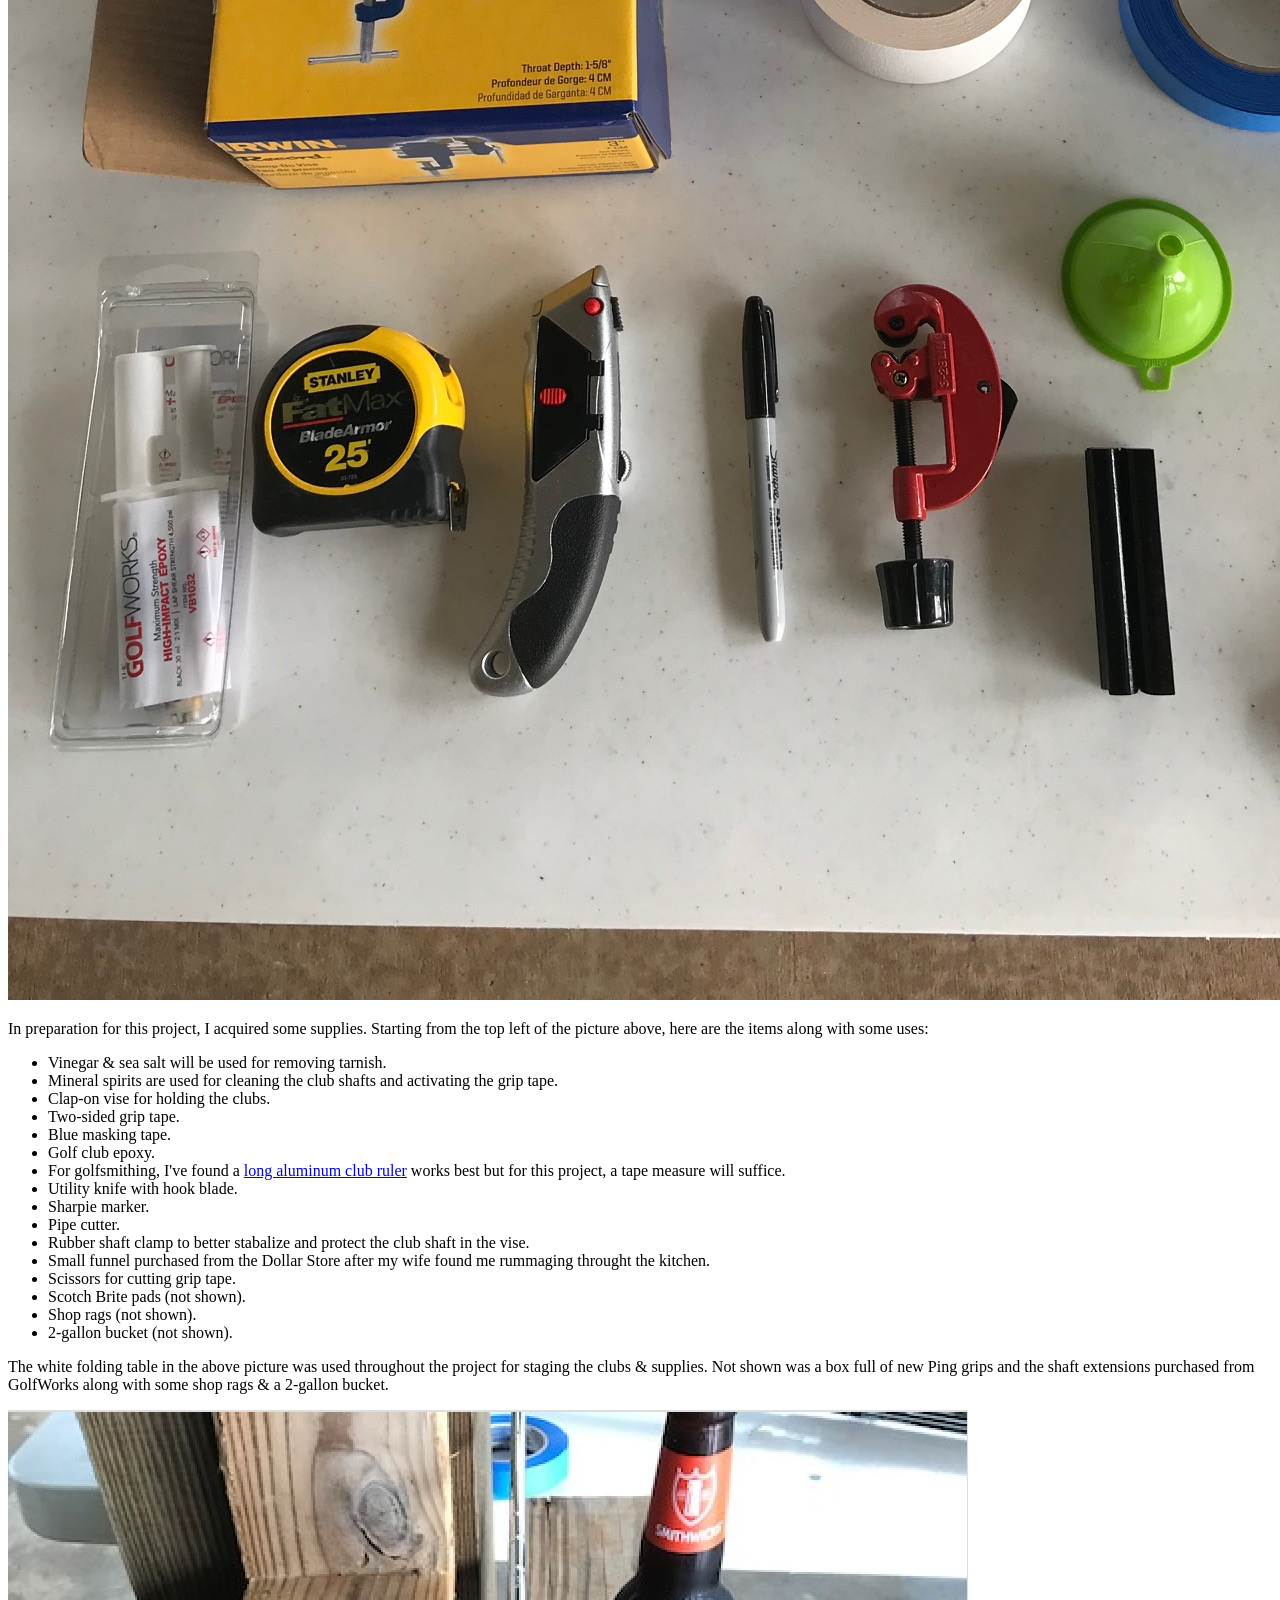
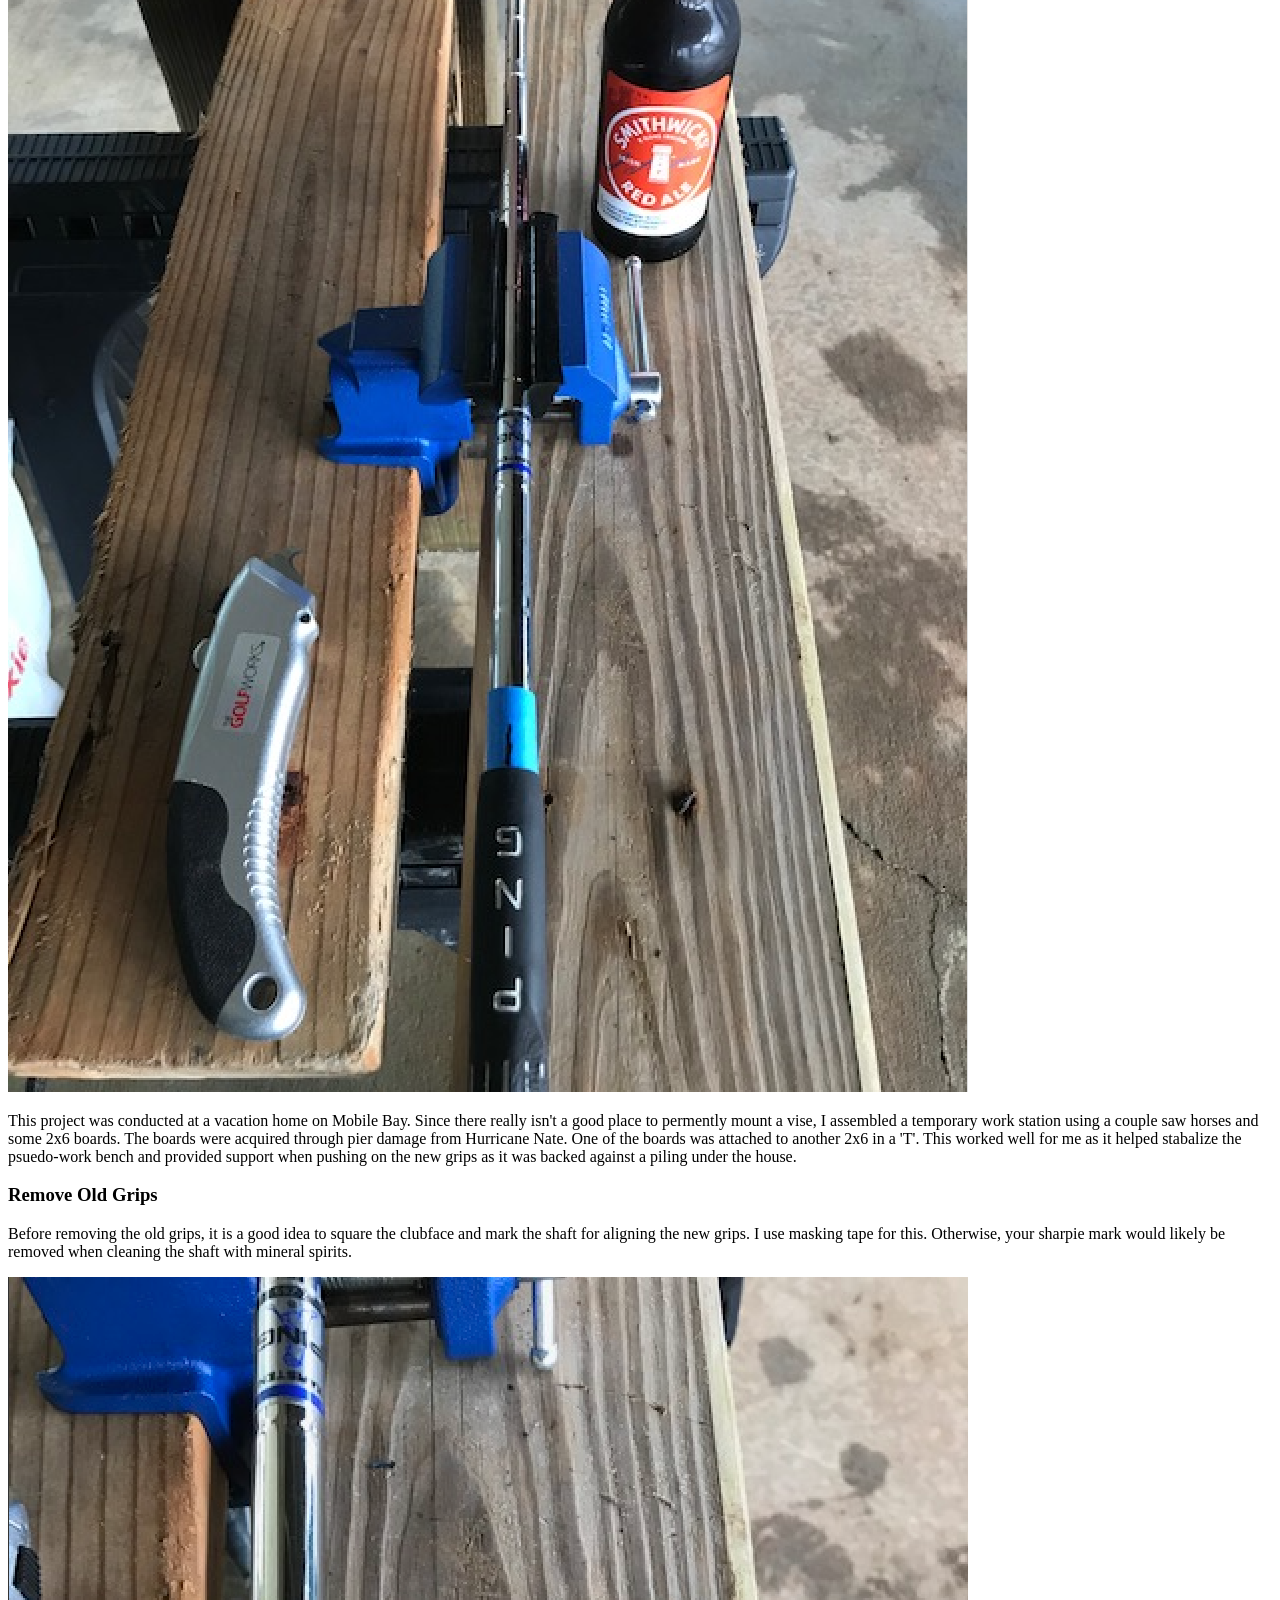
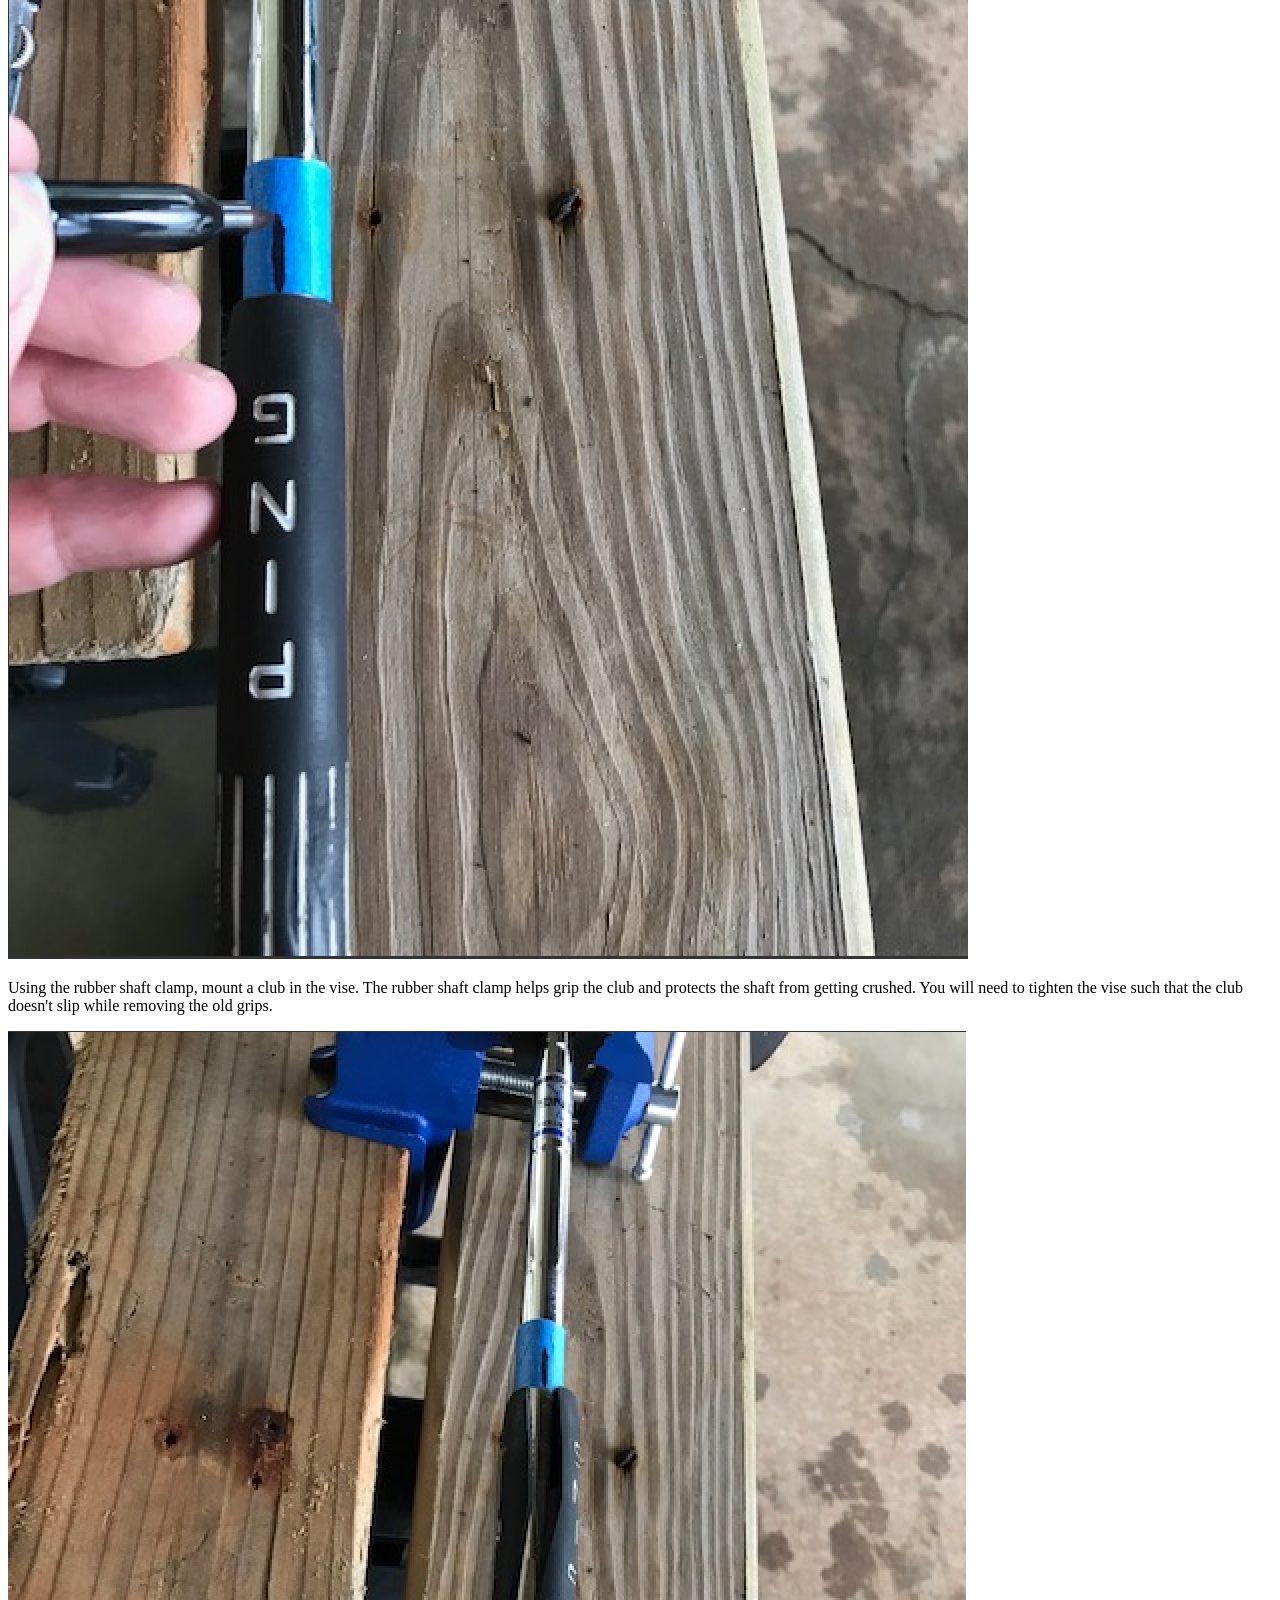
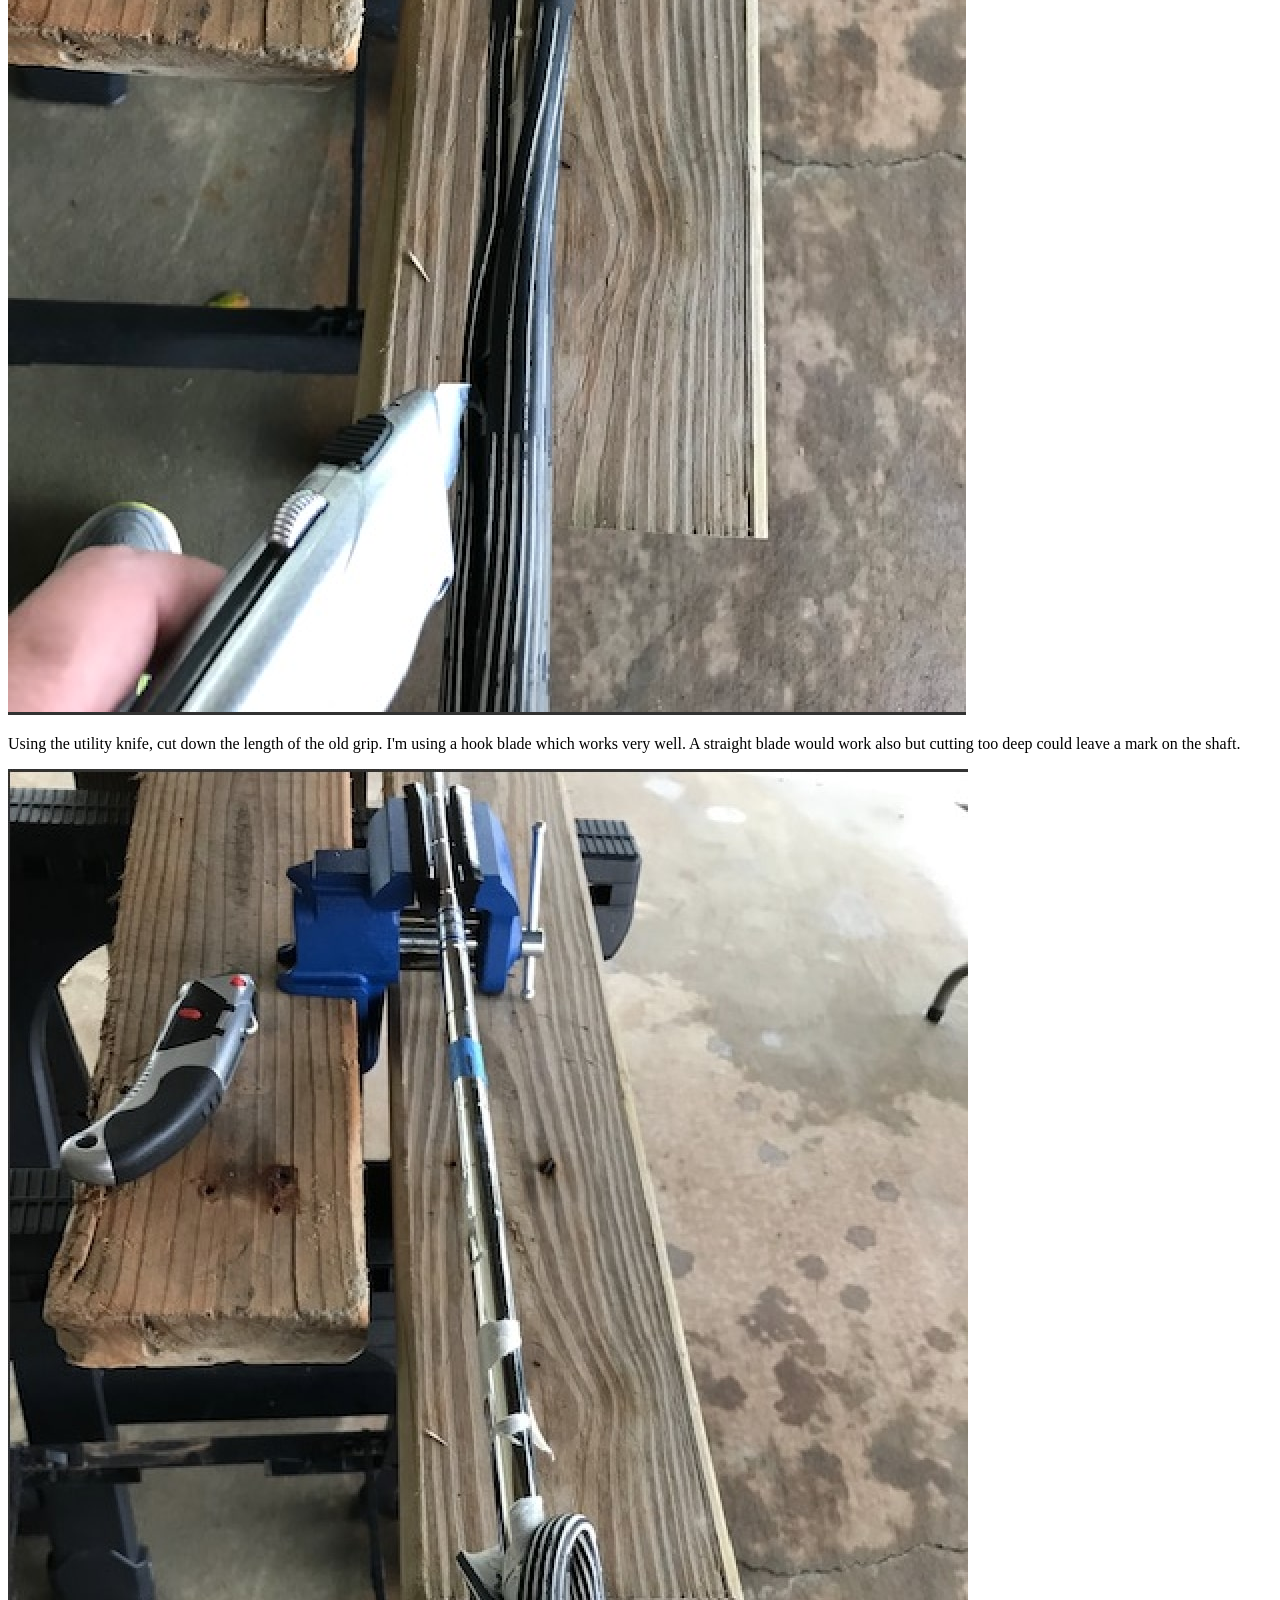
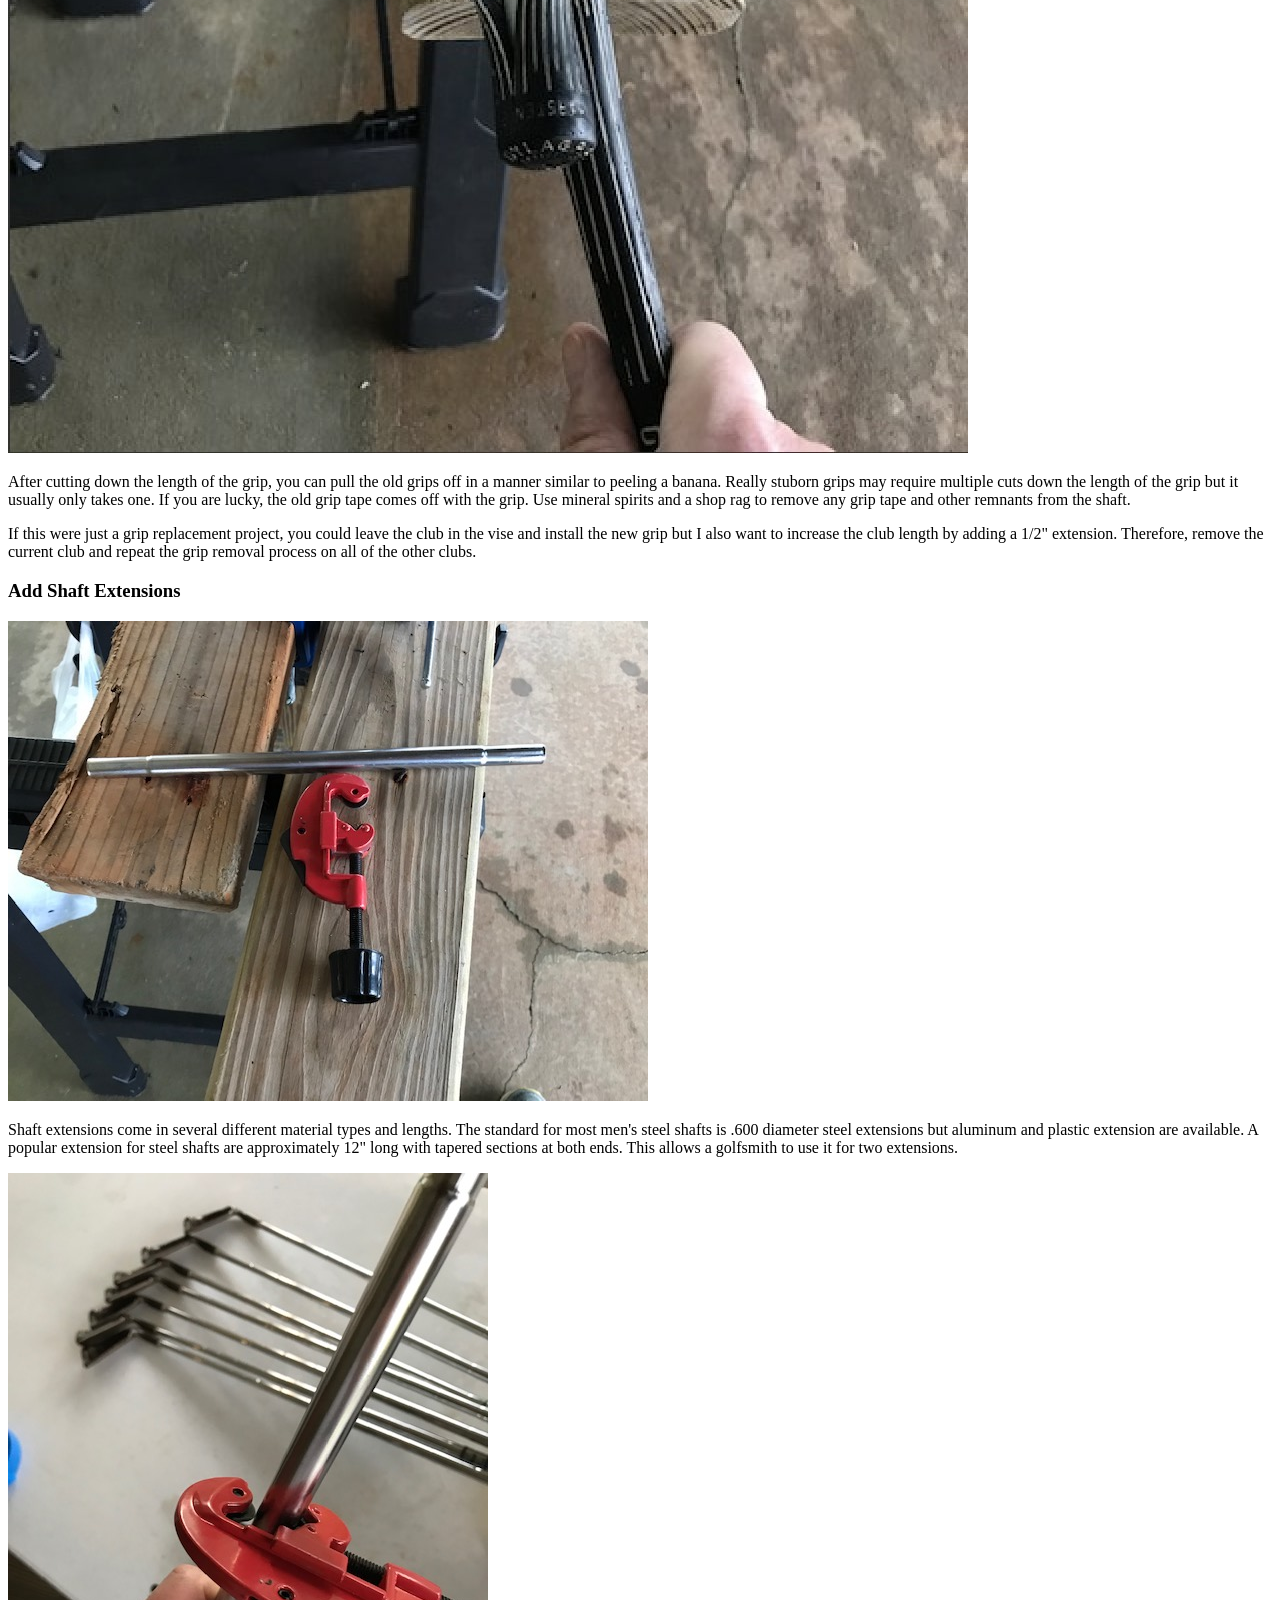
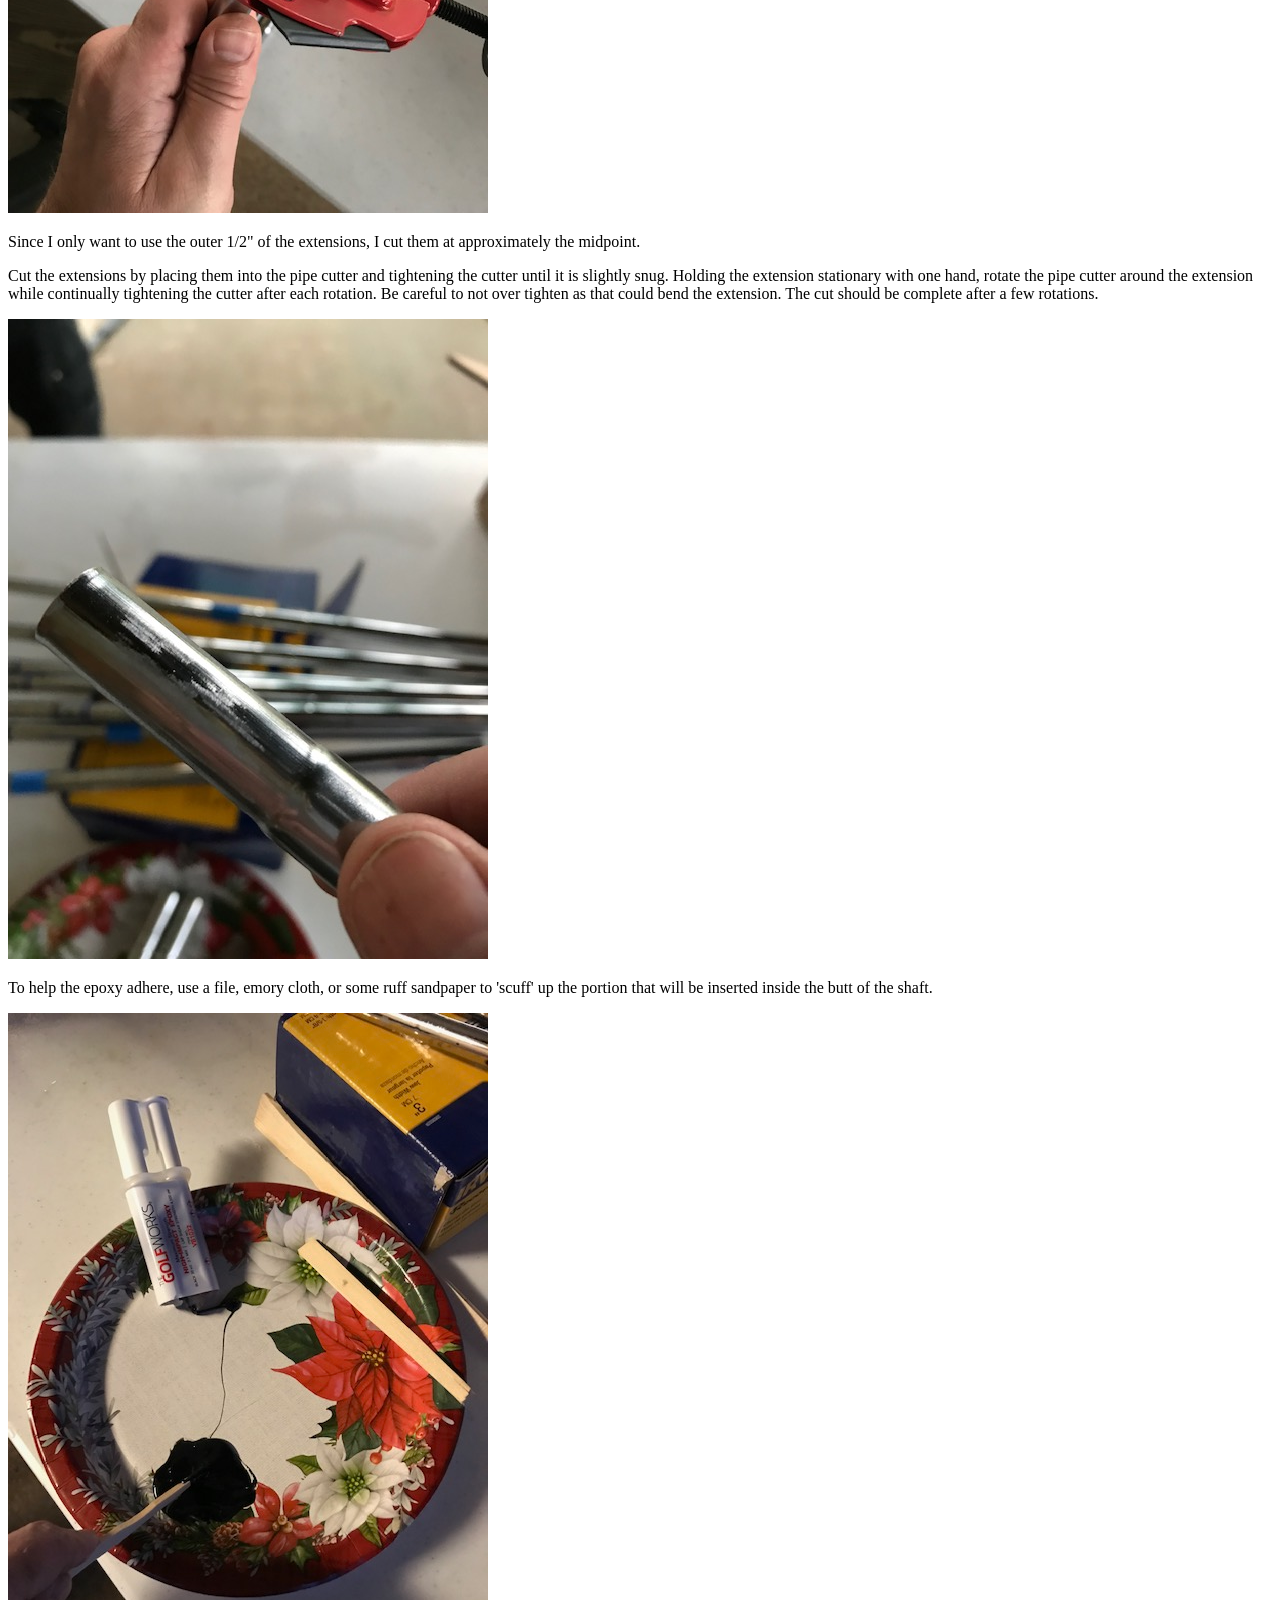
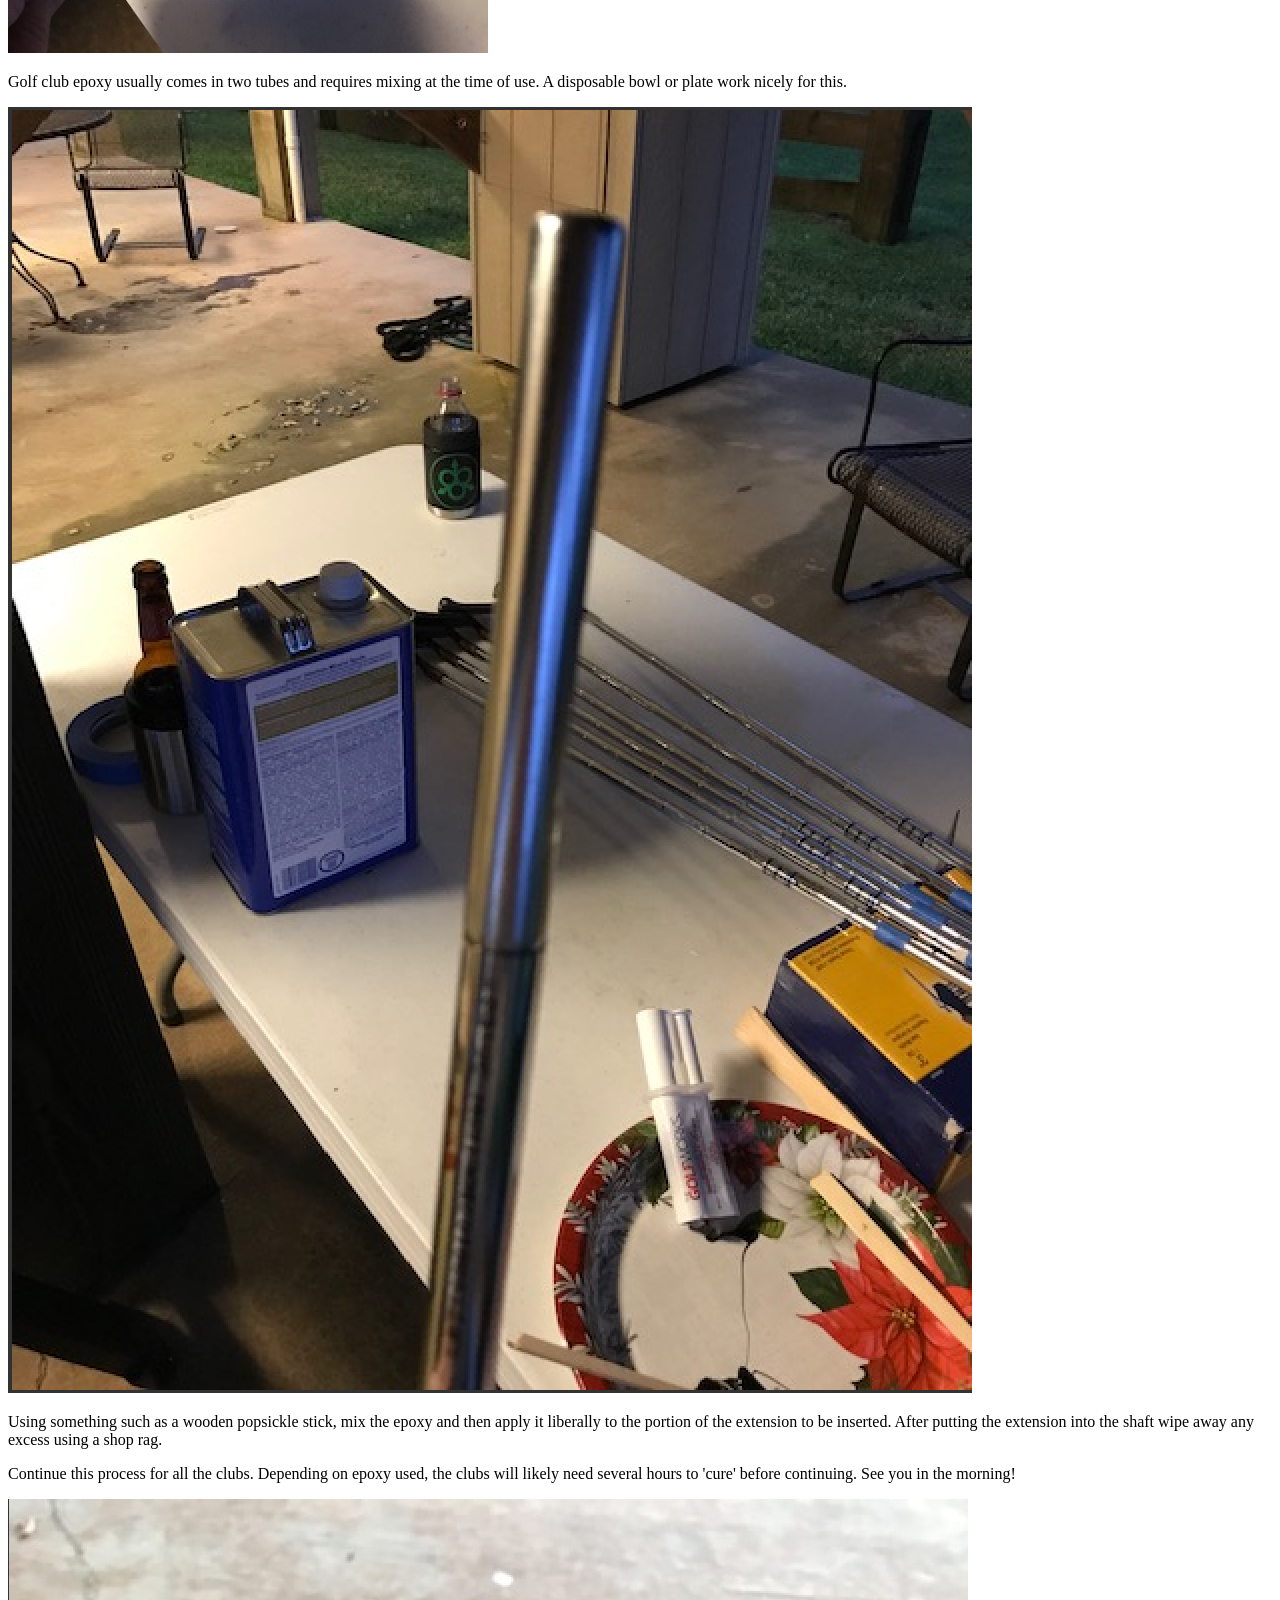
==== commit 4d1ad734: "updating picture" ====
--- a/golfsmithing.html
+++ b/golfsmithing.html
@@ -79,7 +79,7 @@
 
       <div class="blog-post">
         <h3>Getting Started</h3>
-        <img class="thumbnail" src="images/golf_8233.png" >
+        <img class="thumbnail" src="images/golf_8233.jpg" >
         <p>In preparation for this project, I acquired some supplies.
           Starting from the top left of the picture above, here are the items
           along with some uses:
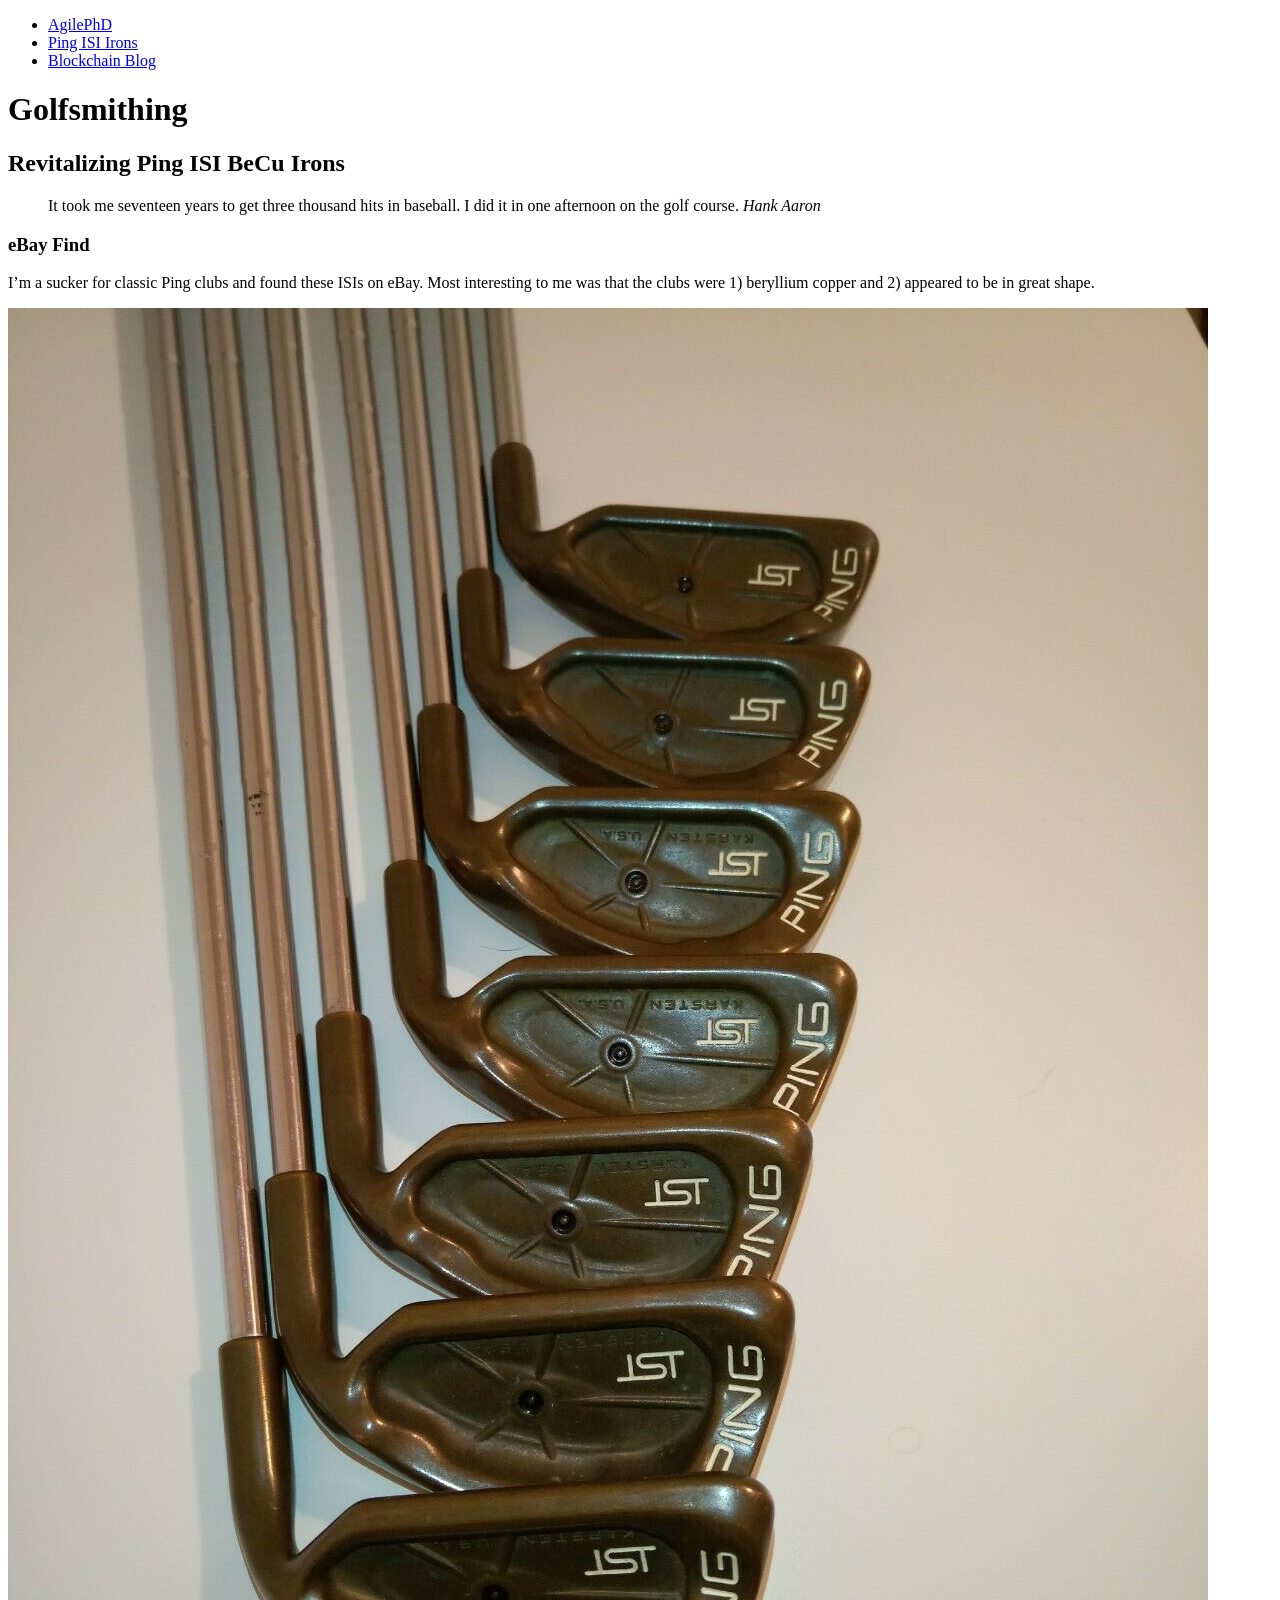
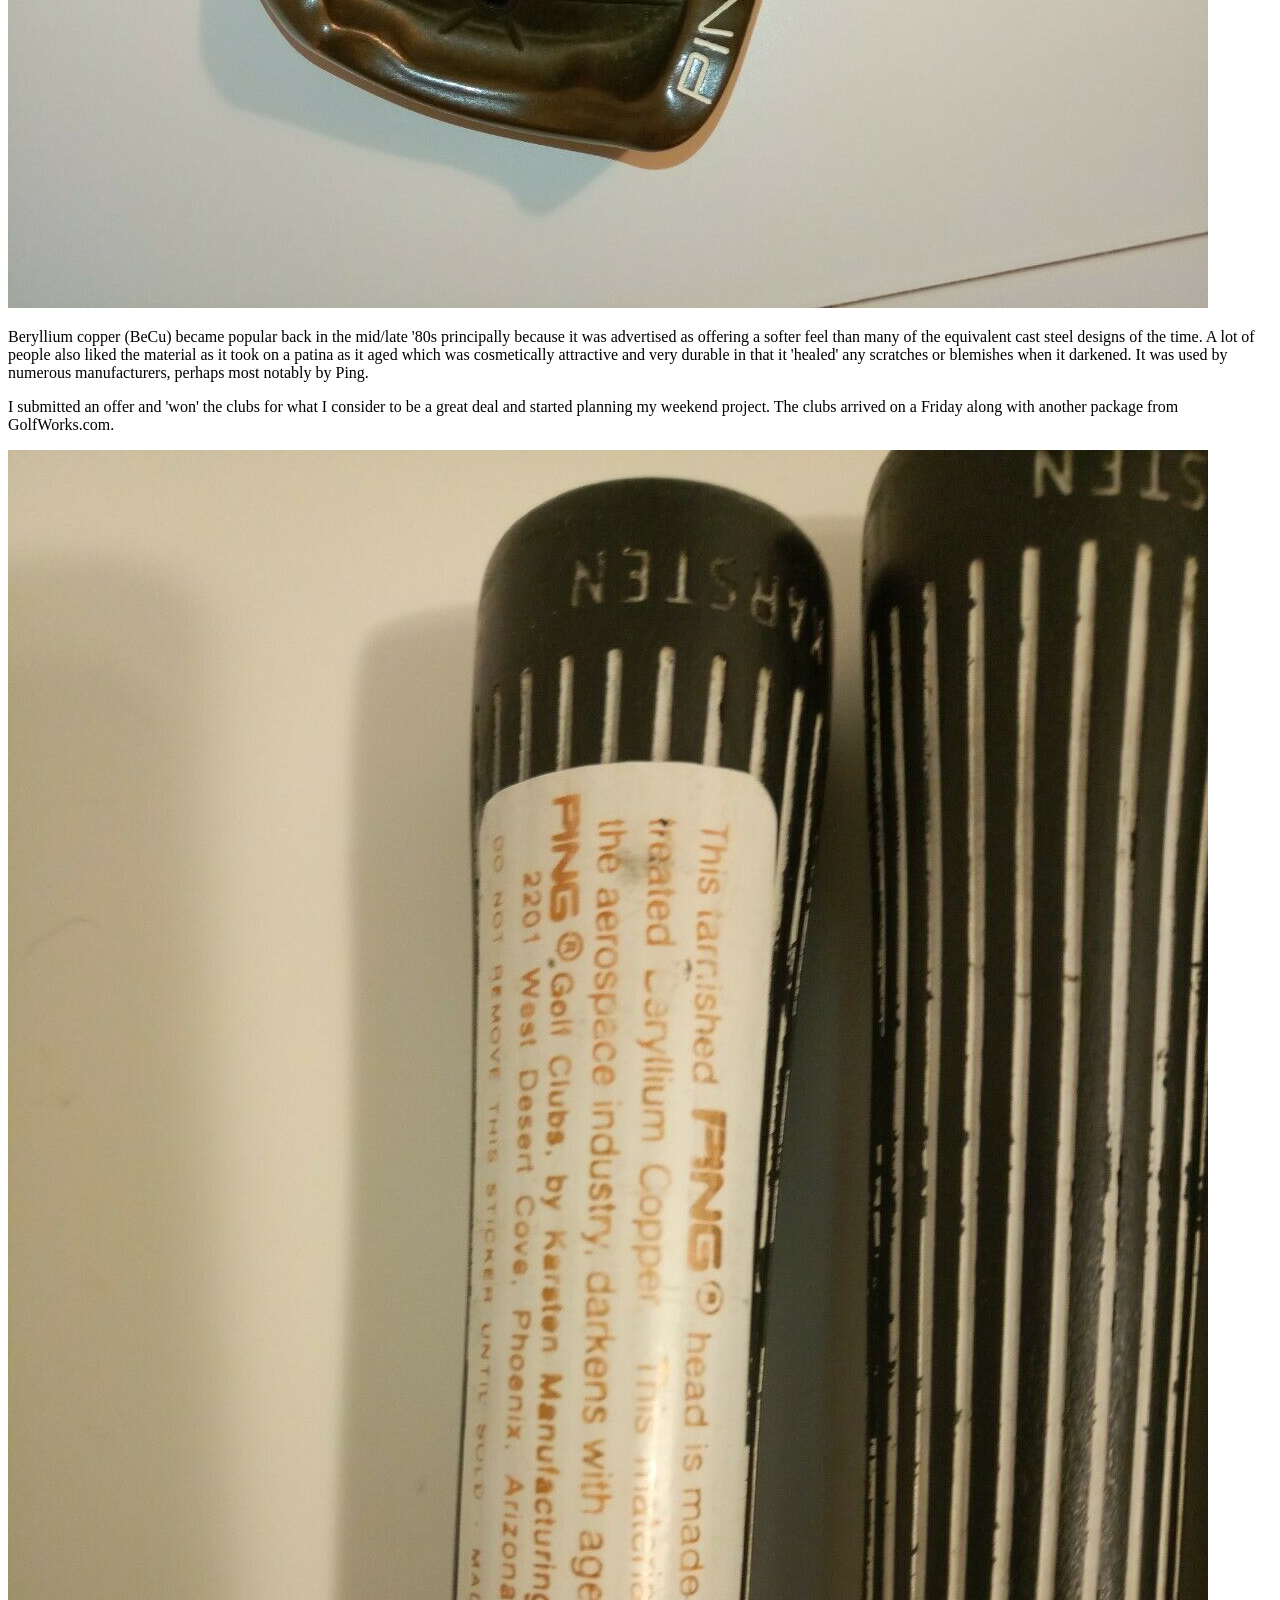
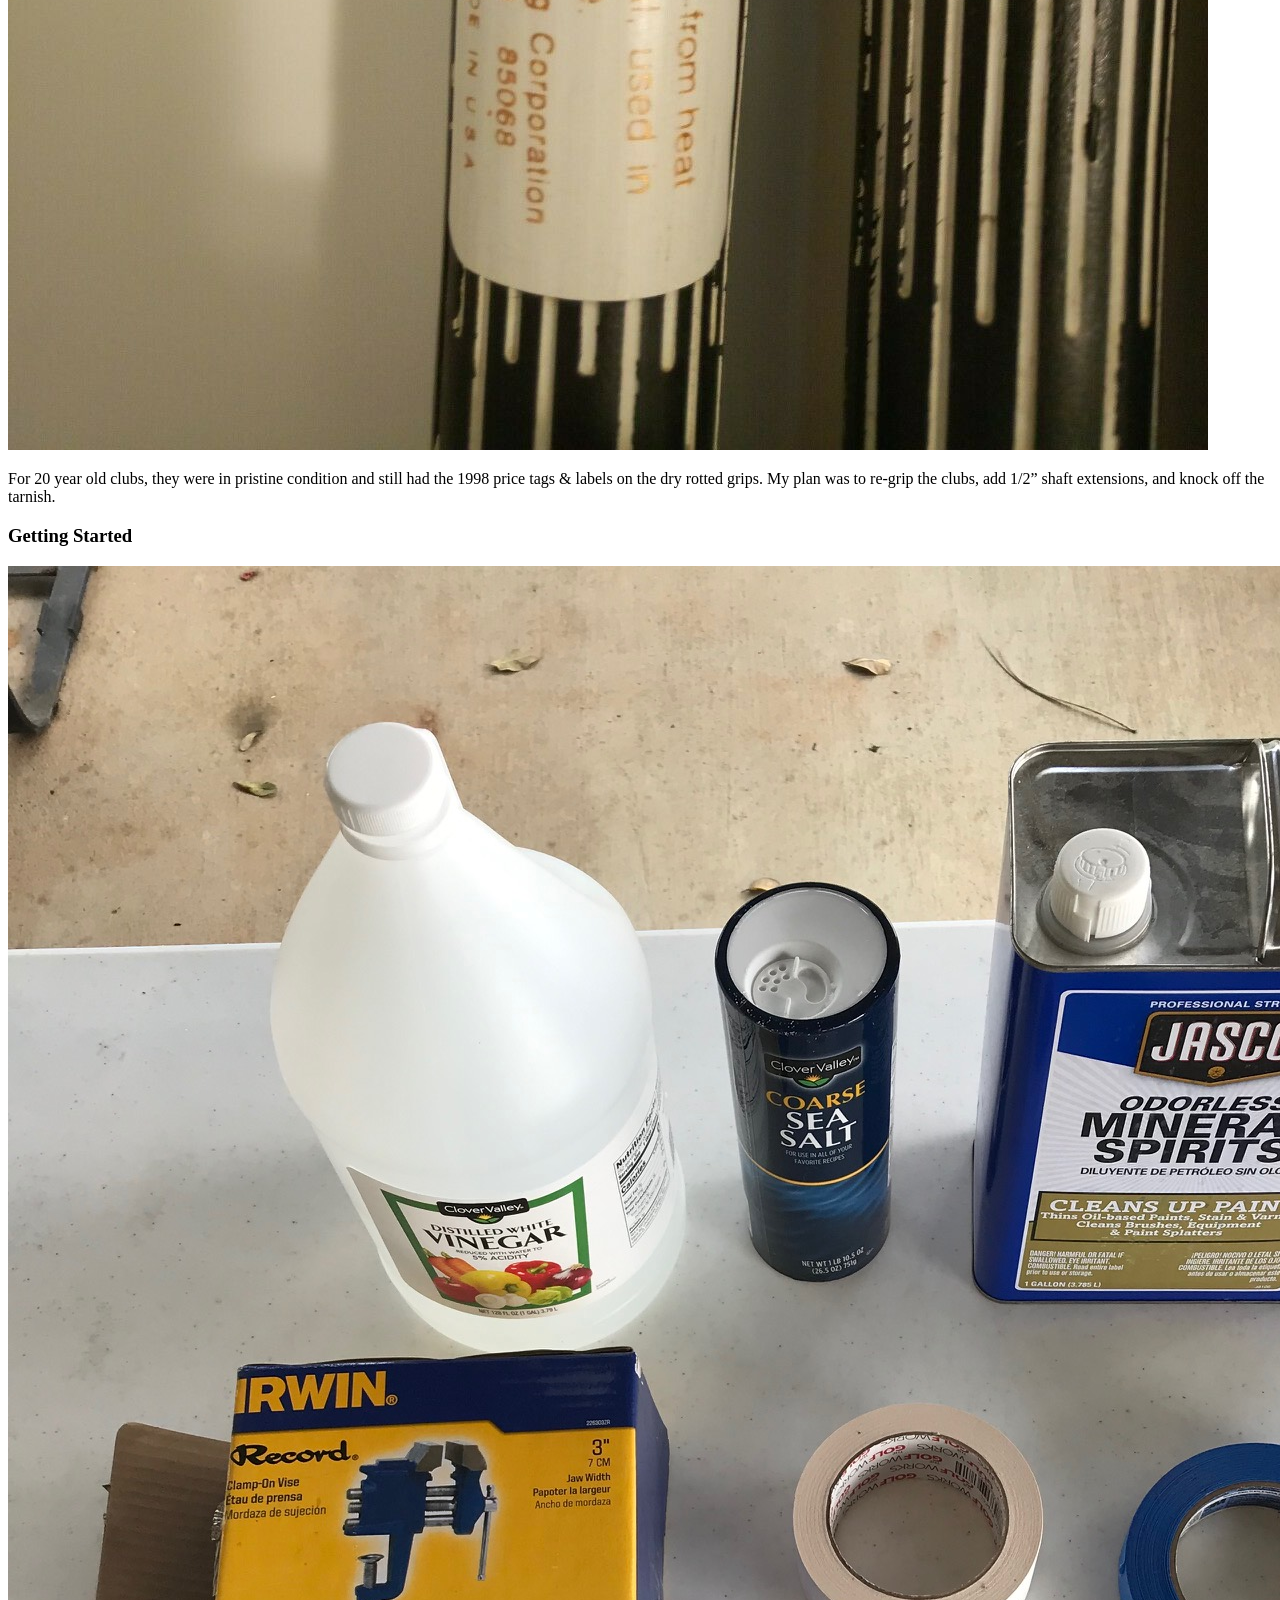
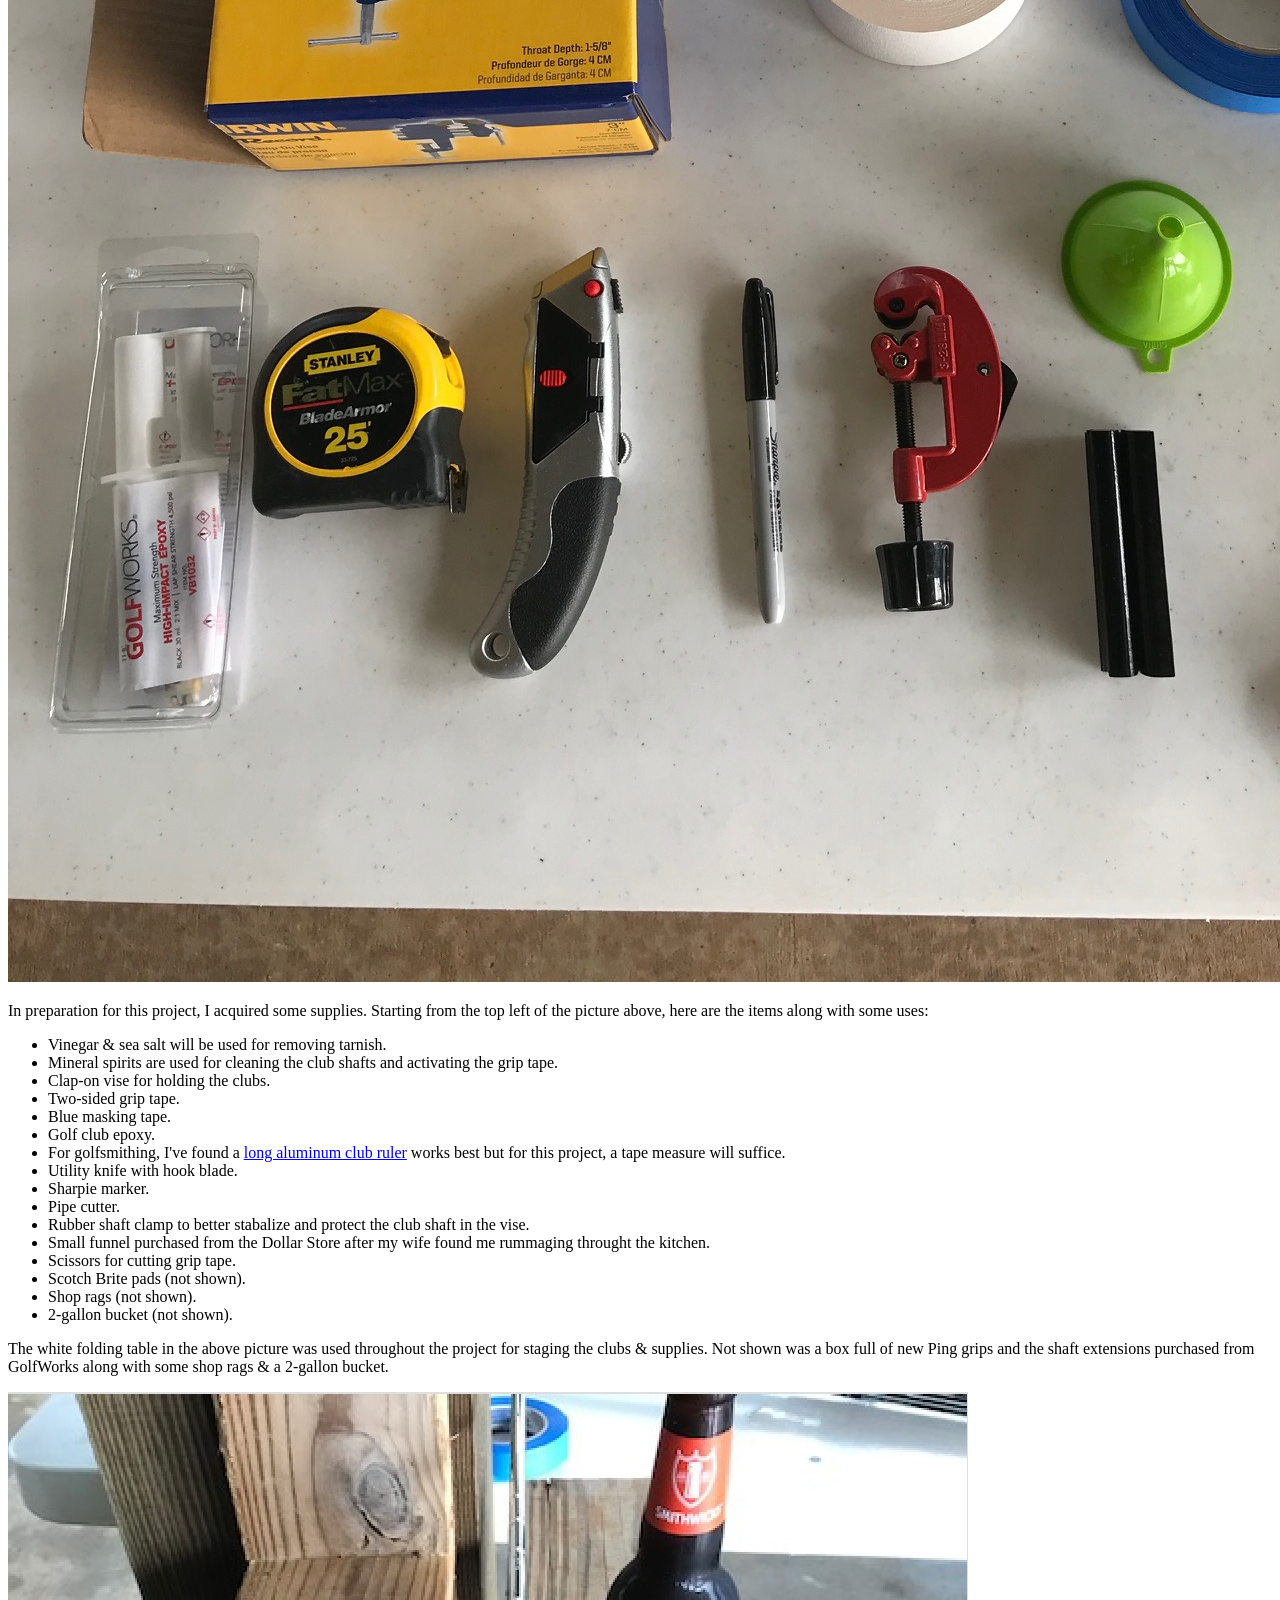
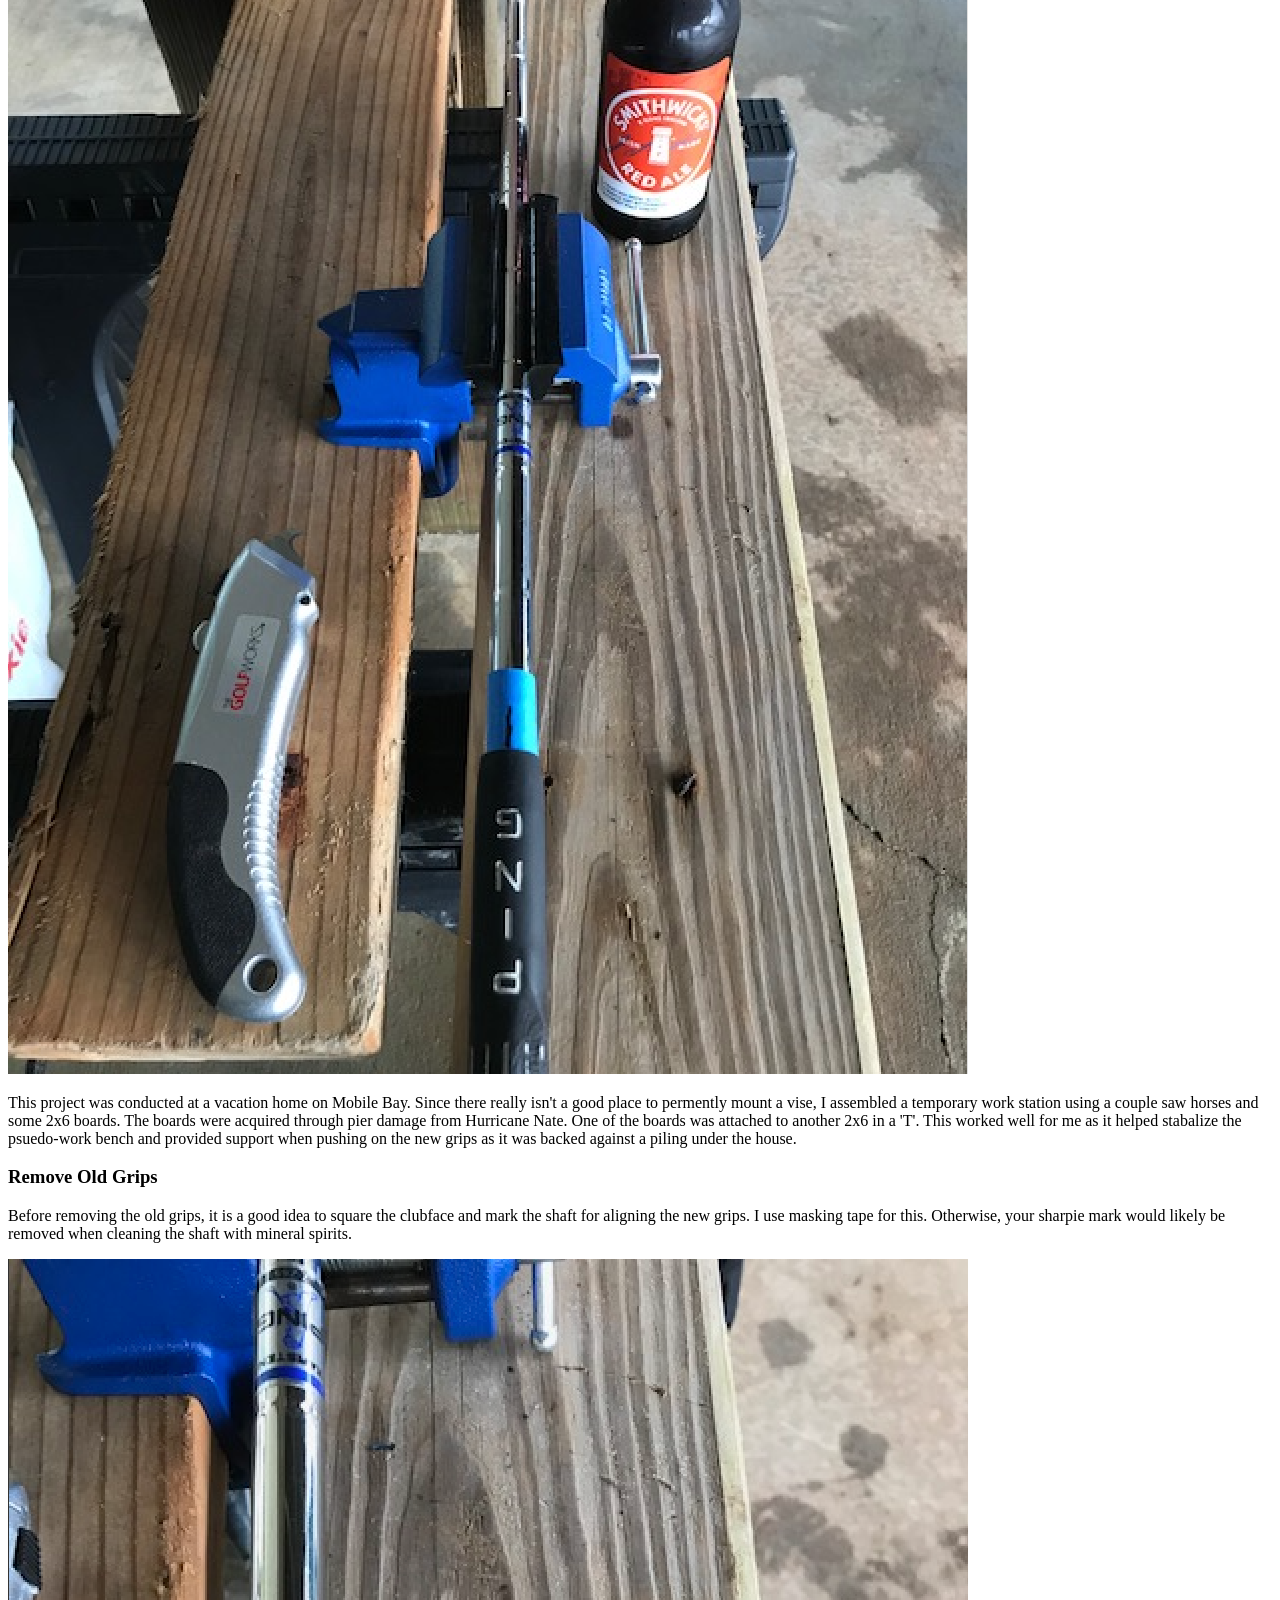
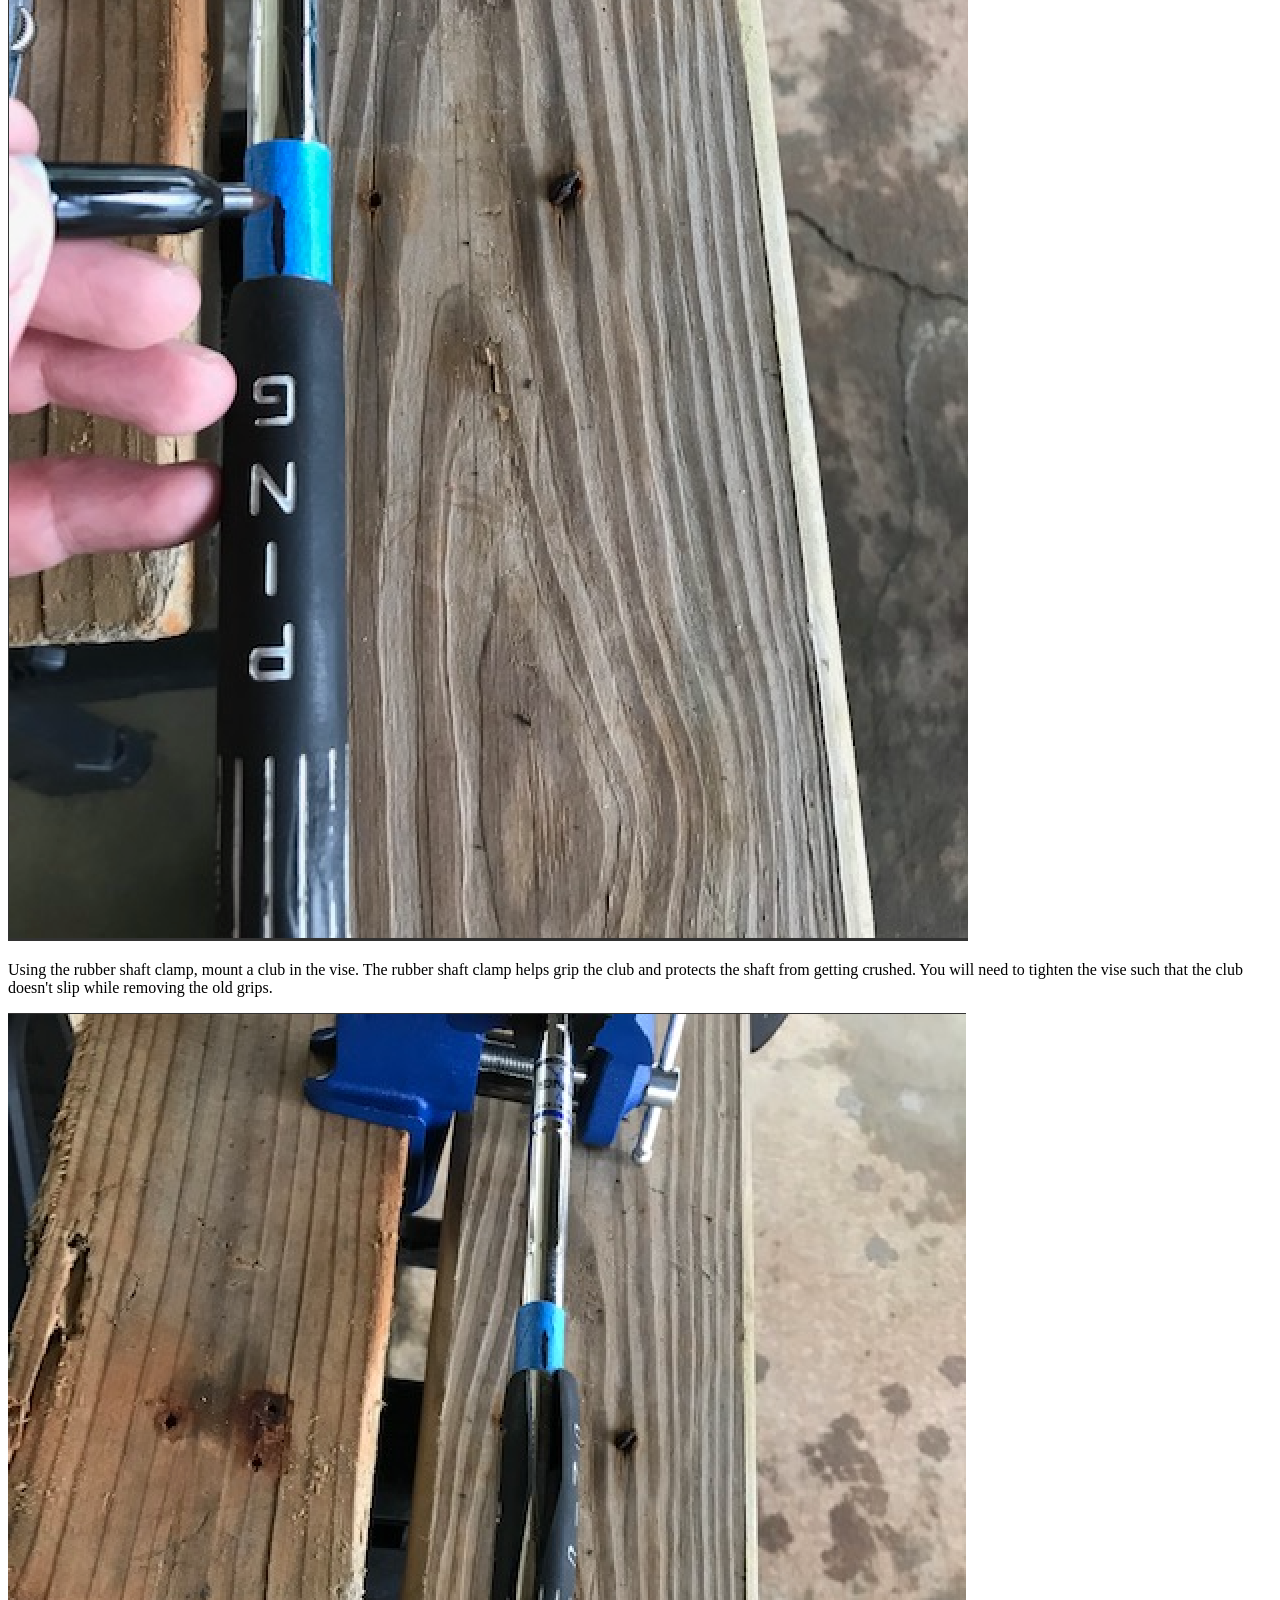
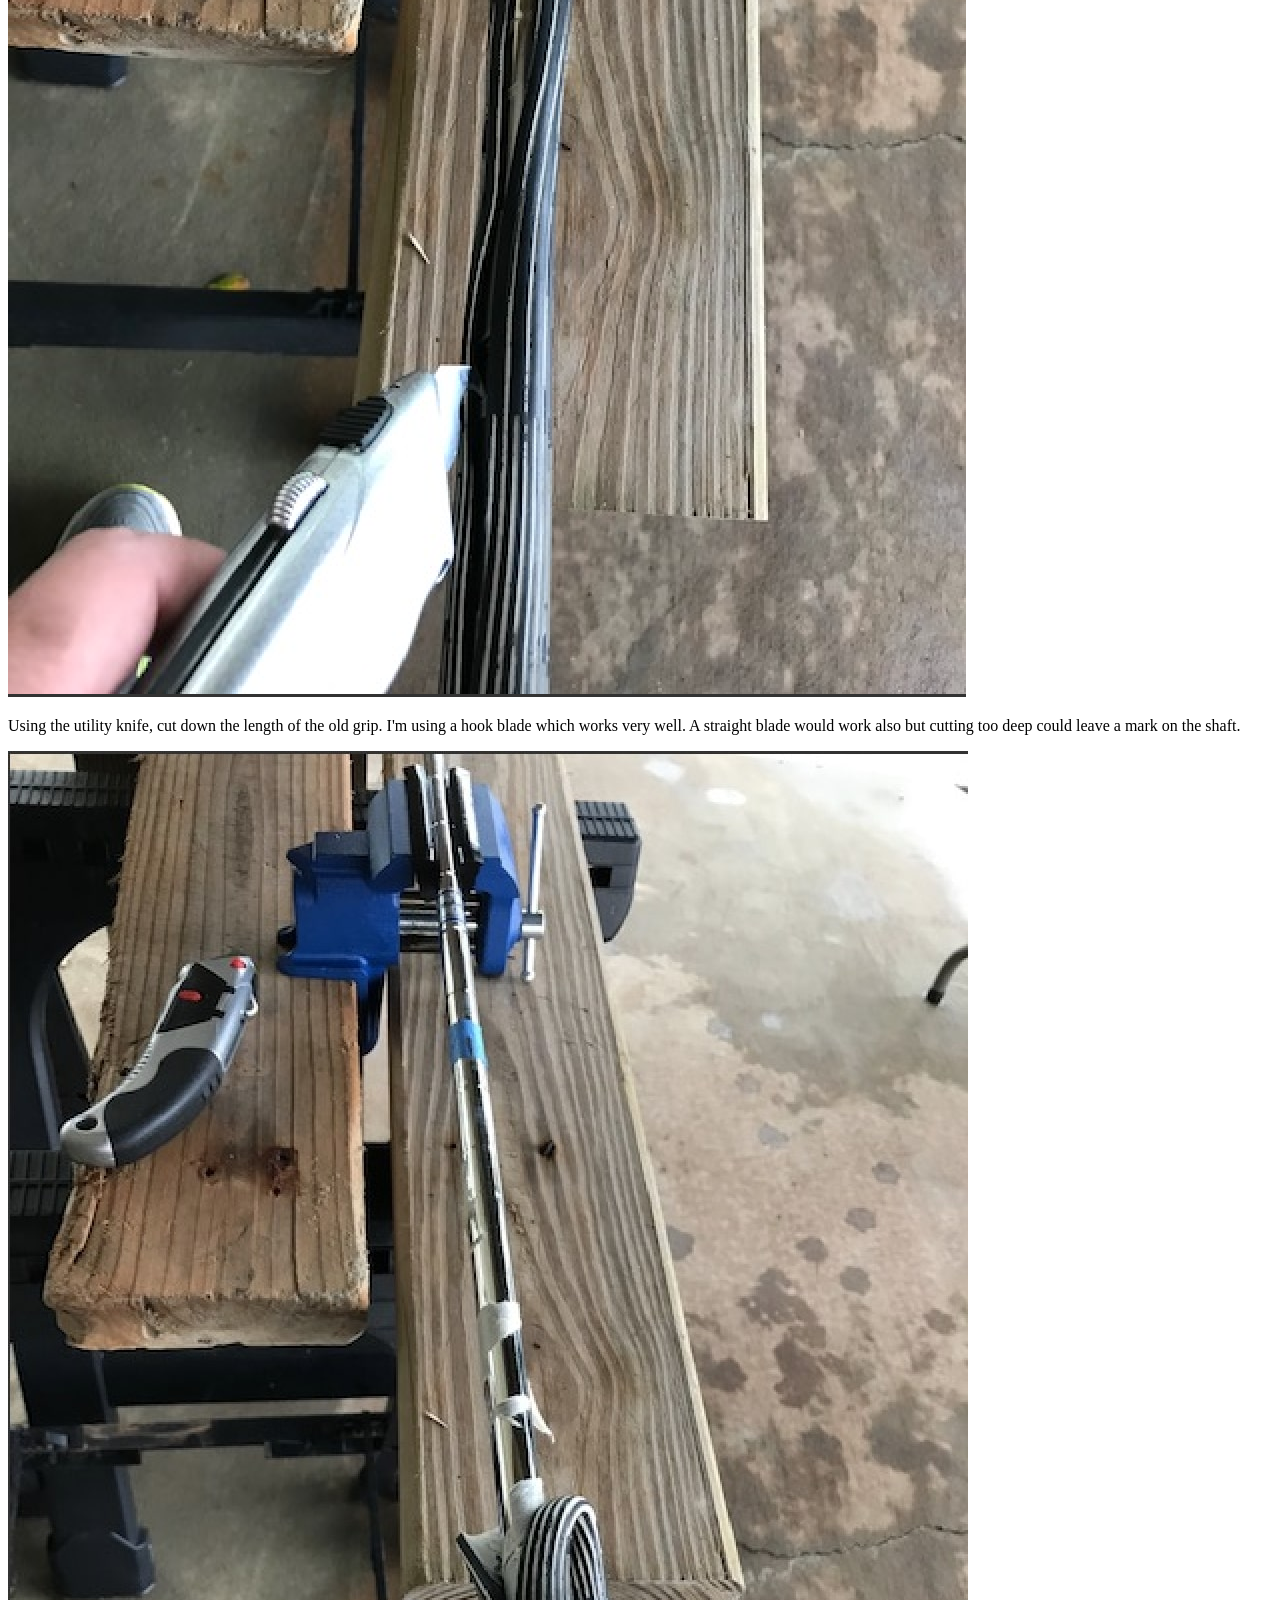
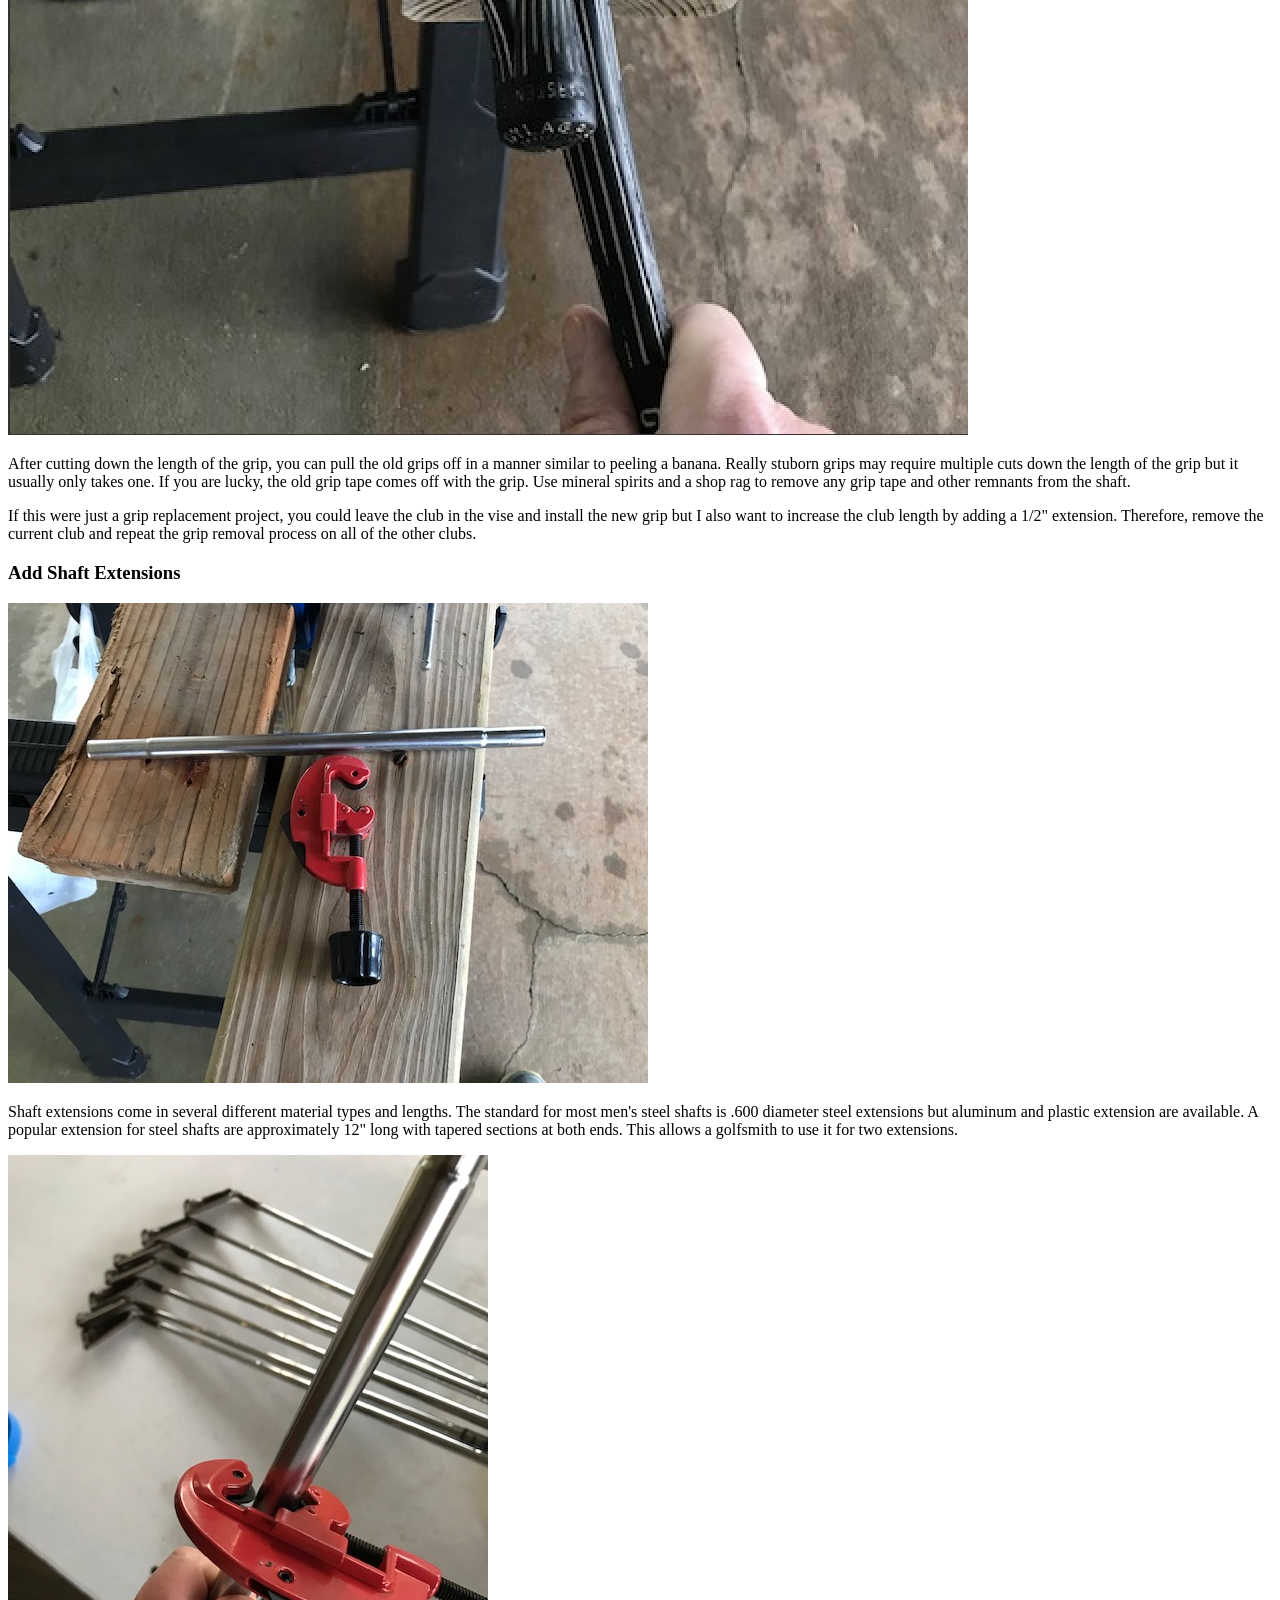
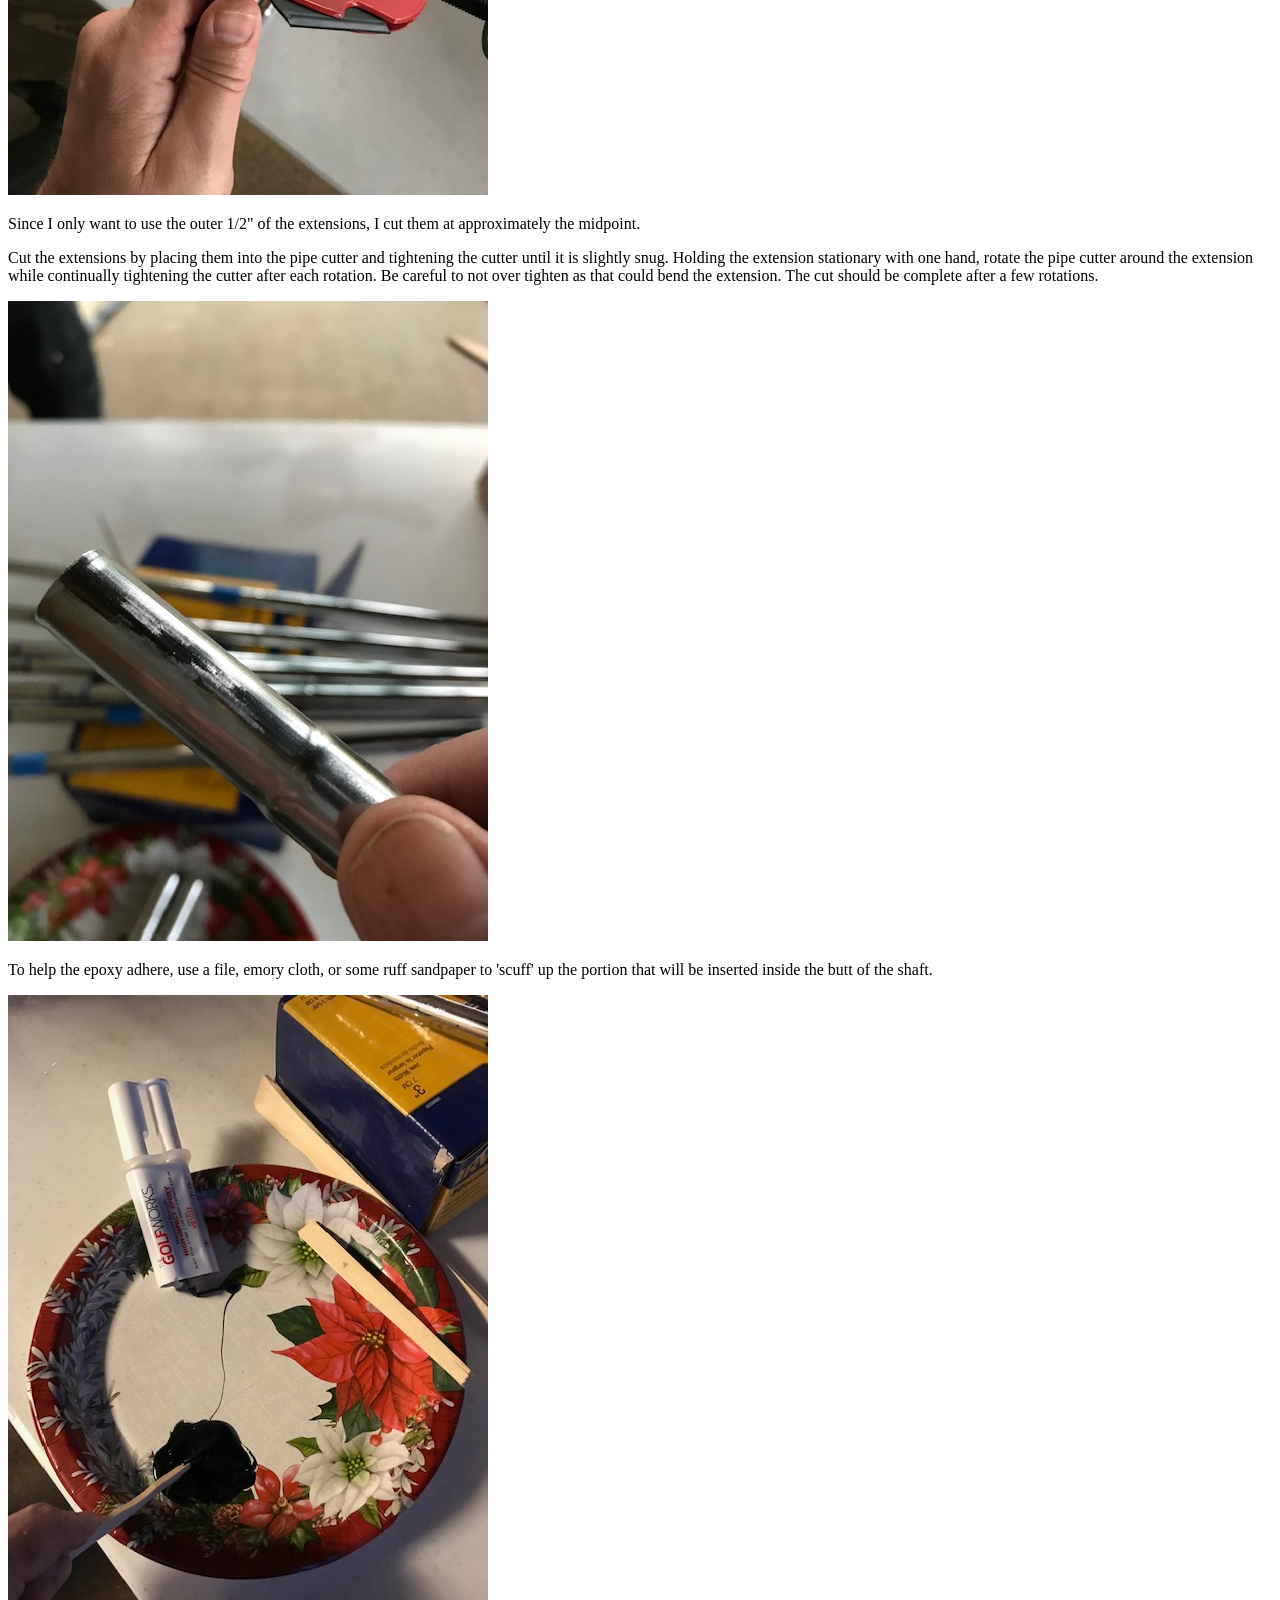
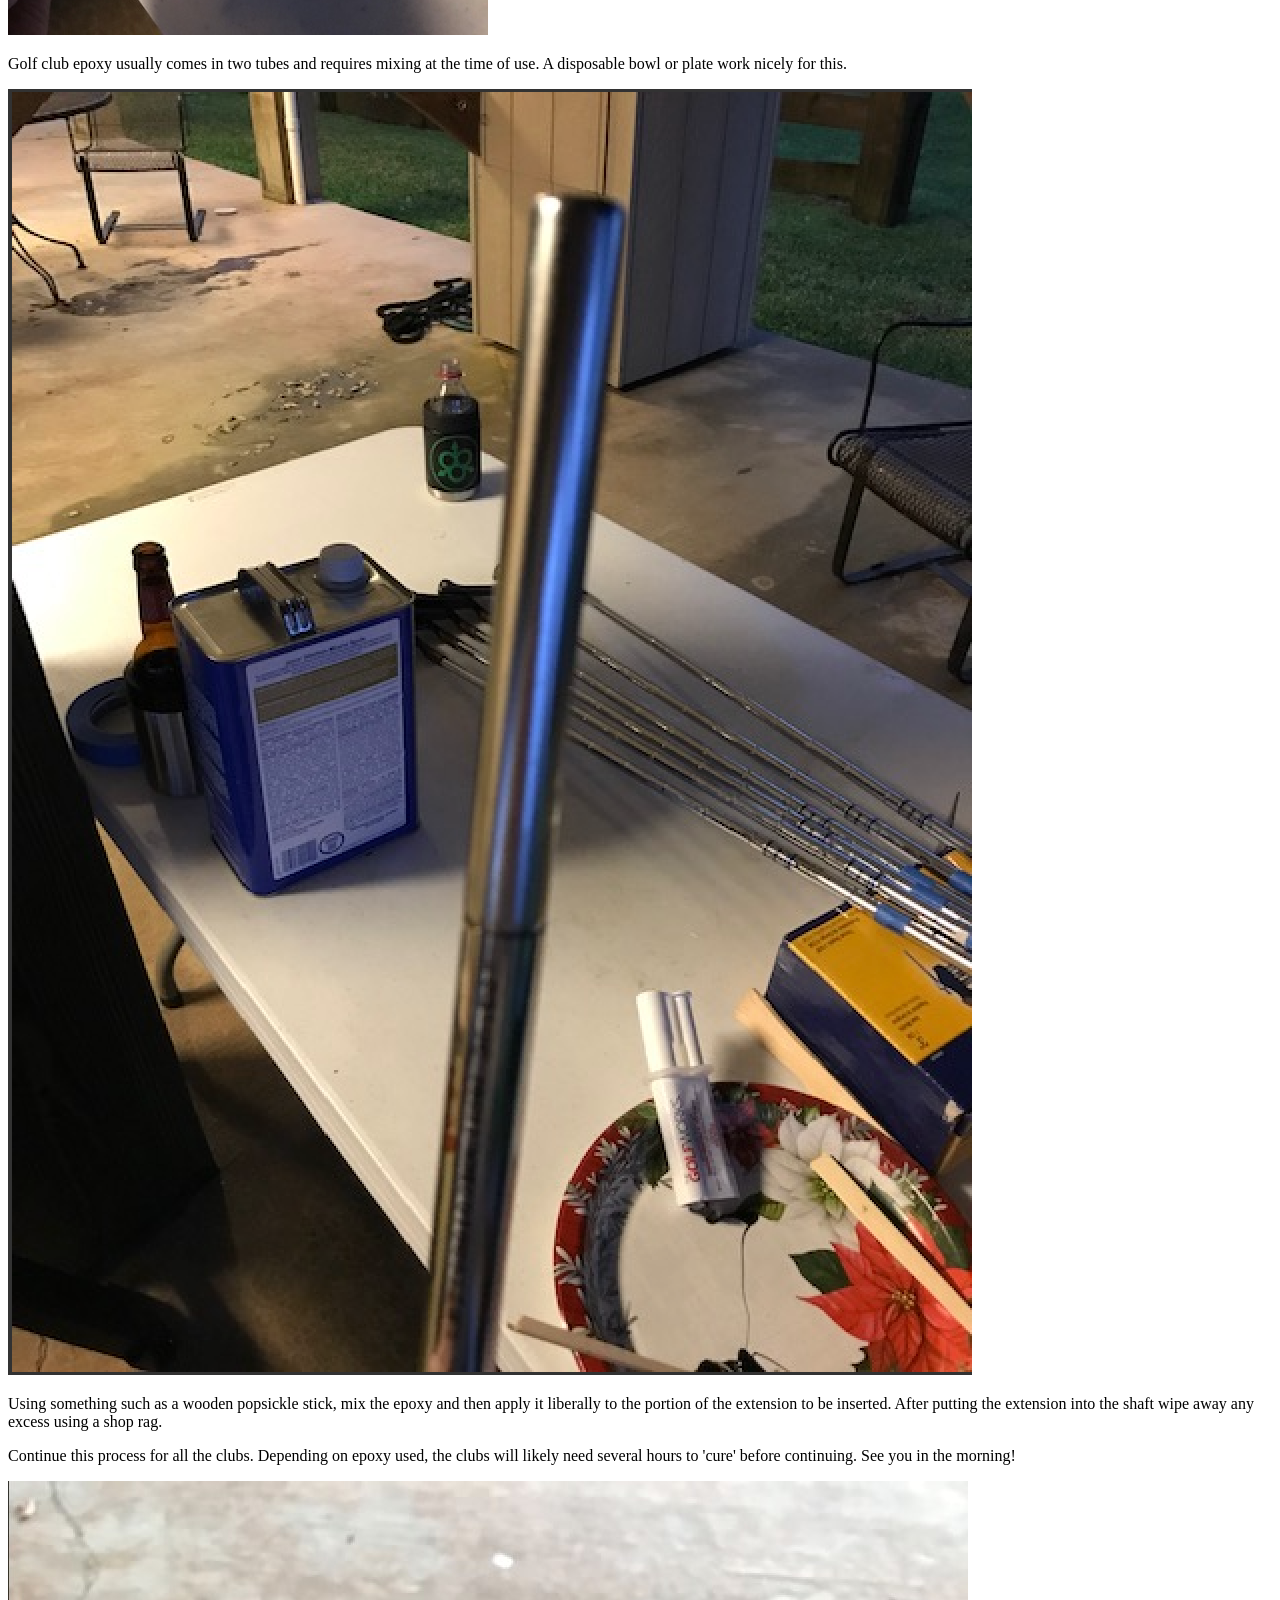
==== commit 38595aa3: "updating with full site" ====
--- a/golfsmithing.html
+++ b/golfsmithing.html
@@ -17,8 +17,7 @@
         <ul class="menu">
           <li class="menu-text"><a href="index.html">AgilePhD</a></li>
           <li><a href="#">Ping ISI Irons</a></li>
-          <li><a data-open="soonModal">Cleveland Wedges</a></li>
-          <li><a data-open="soonModal">Ping Anser 2i Putter</a></li>
+          <li><a href="blockchain.html">Blockchain Blog</a></li>
         </ul>
       </div>
     </div>
